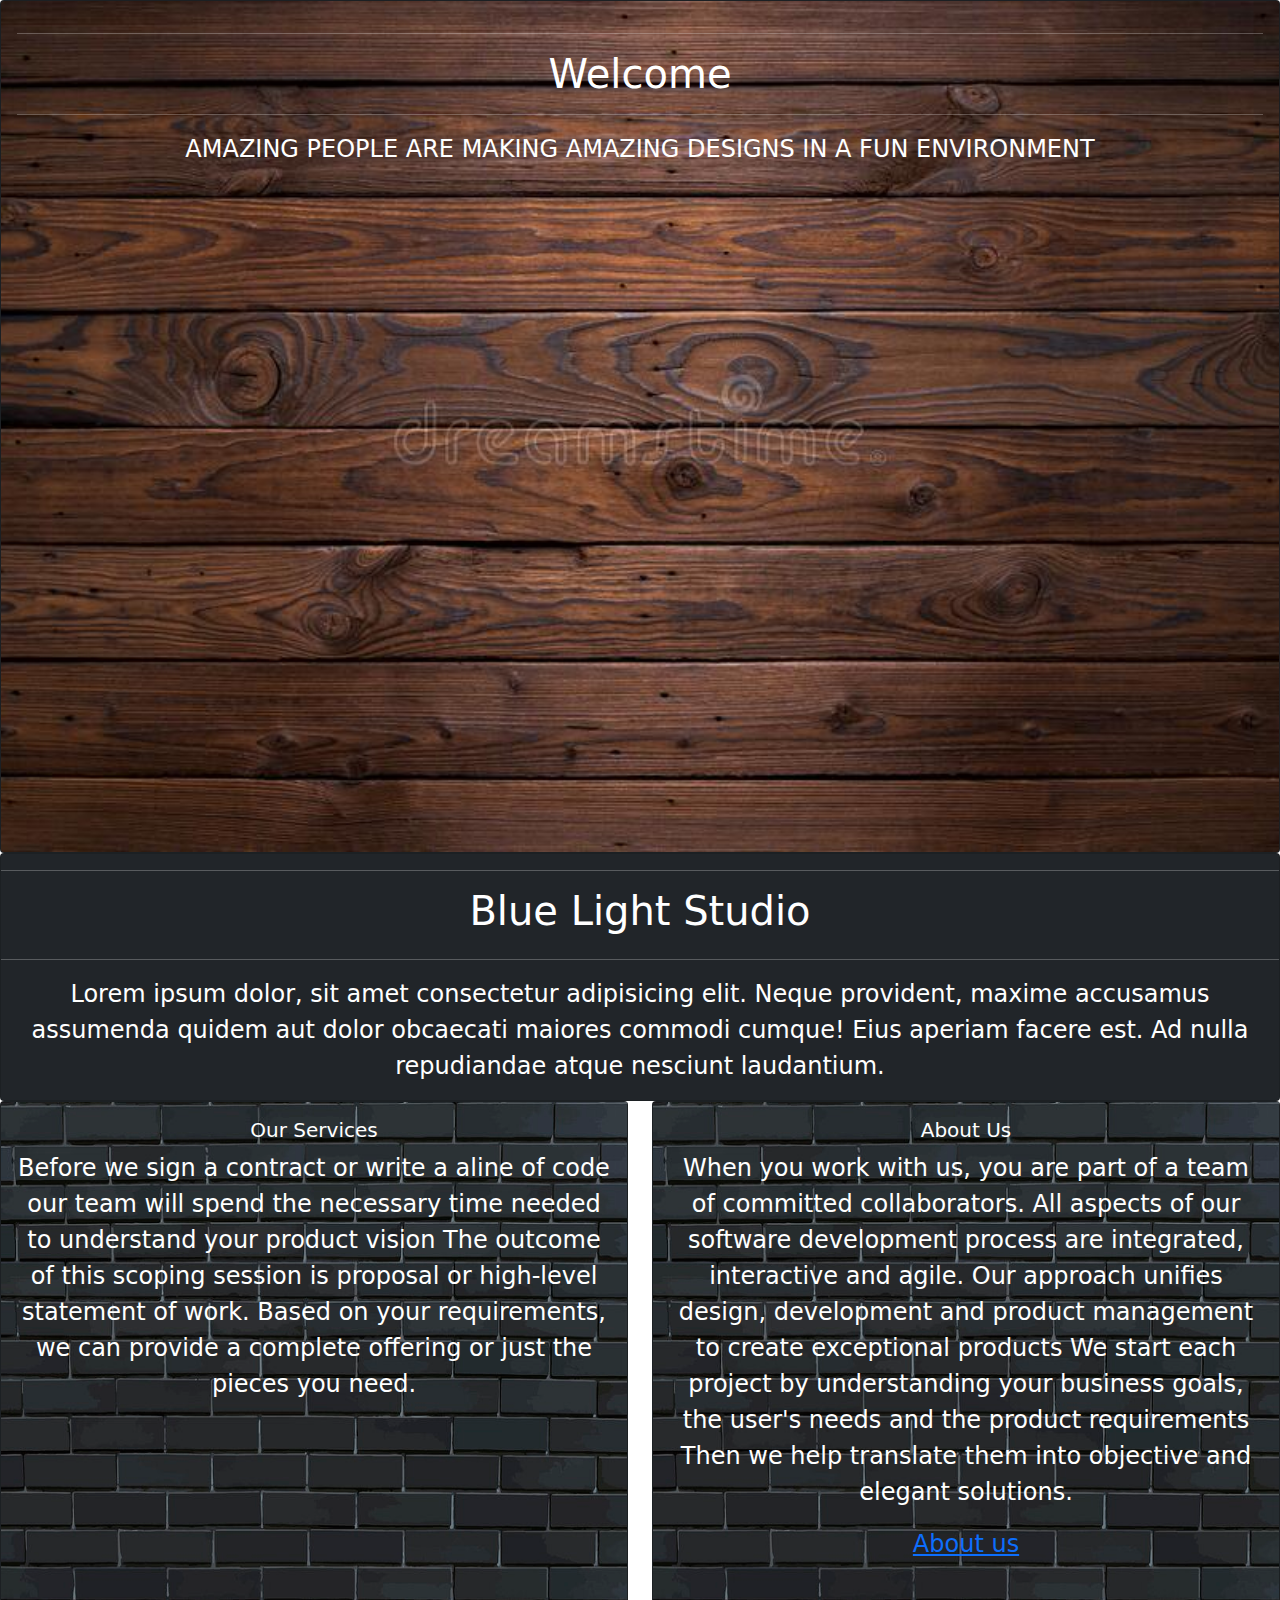
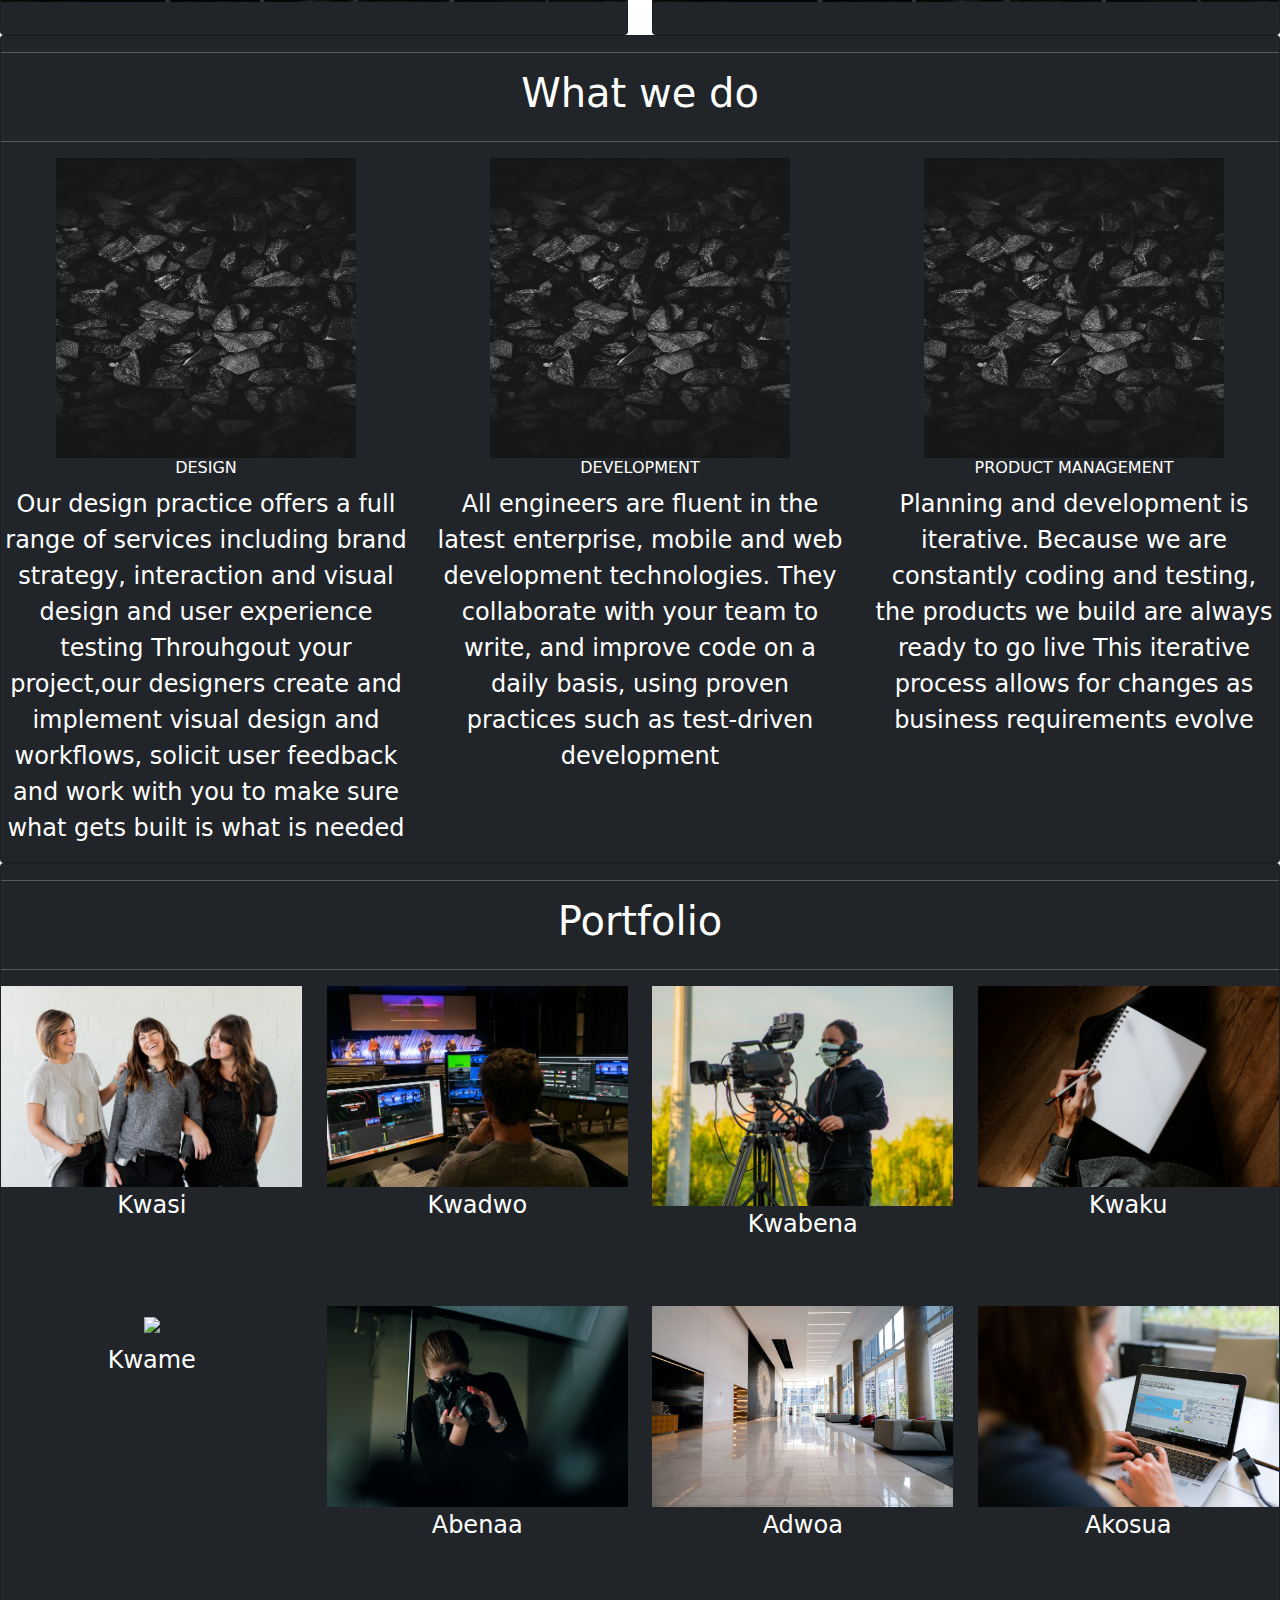
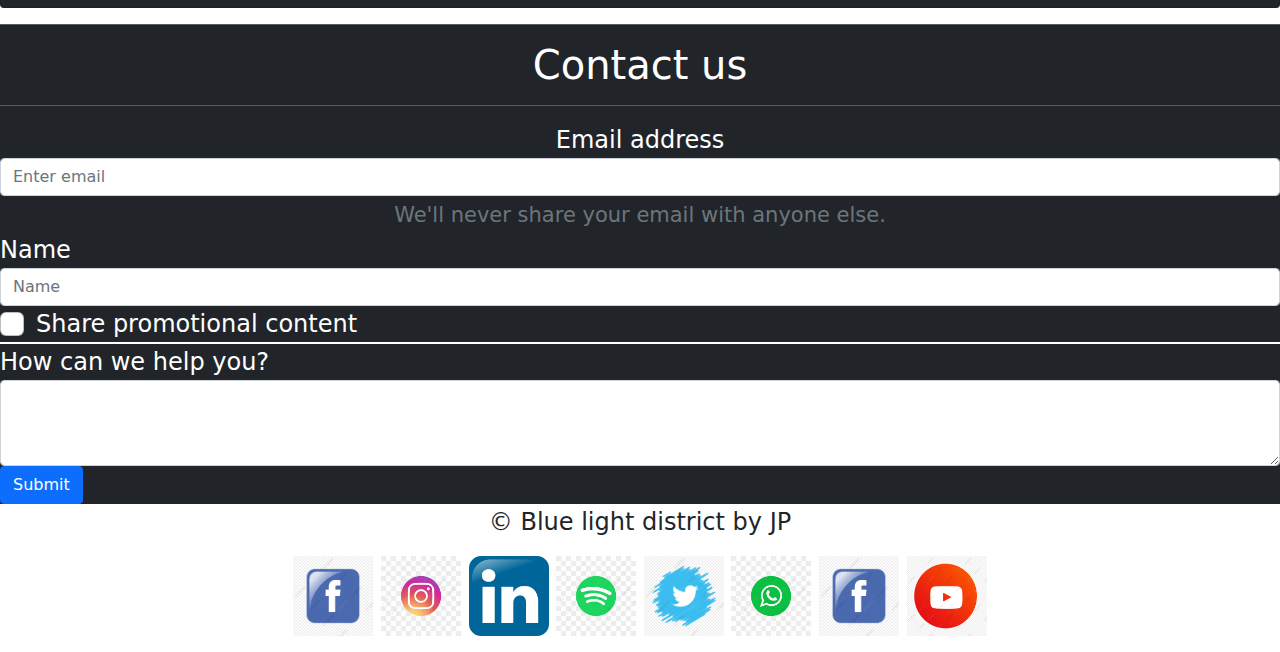
==== index.html @ b666e3de "remove container from the sections" ====
<!DOCTYPE html>
<html lang="en">
<head>
    <title>Red Light Studios</title>
    <link rel="stylesheet" href="./css/bootstrap.css">
    <link rel="stylesheet" href="./css/styles.css">
</head>
<body>
  <!--<div class="container-fluid">-->
    <section id="Welcome">
        <!--<div class="container">-->
            <div class="card bg-dark text-white text-center">
                <img src="./images/wood.jpg" class="card-img">
                <div class="card-img-overlay" id="card1">
                    <div class="space text-center">
            <hr/>
                <h1>Welcome</h1>
            <hr/>
                <p id="intro">AMAZING PEOPLE ARE MAKING AMAZING DESIGNS IN A FUN ENVIRONMENT</p>
                </div>
                </div>    
            </div>
        </div> 
<!--</div> --> 
    </section>
    <section id="Our services">  
            <div class="card bg-dark text-white text-center">
                <hr/>
                <h1>Blue Light Studio</h1>
                <hr/>
                <p>Lorem ipsum dolor, sit amet consectetur adipisicing elit. Neque provident, maxime accusamus assumenda quidem aut dolor obcaecati 
                    maiores commodi cumque! Eius aperiam facere est. Ad nulla repudiandae atque nesciunt laudantium.</p>
            </div>
            <div class="row">
                <div class="col-md-6">
                    <div class="card bg-dark text-white text-center">
                        <img src="./images/brick.jpg" id="card-img-top" width="100%" height="500">
                        <div class="card-body">
                            <div class="card-img-overlay" id="card1">
                           <h5 class="card-title height">Our Services</h5>   
                           <p class="card-text">Before we sign a contract or write a aline of code our team will spend the necessary time needed to understand your product vision
                            The outcome of this scoping session is proposal or high-level statement of work.
                            Based on your requirements, we can provide a complete offering or just the pieces you need. </a>
                        </div>
                        </div>
                    </div>
                </div>
                <div class="col-md-6">
                    <div class="card bg-dark text-white text-center">
                        <img src="./images/brick.jpg" id="card-img-top" width="100%" height="500">
                        <div class="card-body">
                            <div class="card-img-overlay" id="card1">
                           <h5 class="card-title">About Us</h5>   
                           <p class="card-text">When you work with us, you are part of a team of committed collaborators. All aspects of our software development process are integrated, interactive
                            and agile.
                            Our approach unifies design, development and product management to create exceptional products
                            We start each project by understanding your business goals, the user's needs and the product requirements
                            Then we help translate them into objective and elegant solutions.</p>  
                            <a href="">About us </a>
                            </div>
                        </div>
                    </div>
                    </div>
            </div>

        <!--What we do section needs to toggle image and text-->
    </section> 
    <section id="Whatwedo">
            <div class="card bg-dark text-white text-center">
                <hr/>
                <h1>What we do</h1>
                <hr/>
                <div class="row">
                <div class="col-sm-4">
                    <img src="./images/stones.jpeg" width="300" height="300" class="wedo" id="design" data-src-="image-600px.jpg" data-src-800px ="image-800px.jpg">
                    <h6>DESIGN</h6>
                    <p id="desdesc">Our design practice offers a full range of services including brand strategy, 
                        interaction and visual design and user experience testing
                        Throuhgout your project,our designers create and implement visual design and workflows, solicit user feedback and work with you to make sure what gets built is what is needed</p>
                </div>
                <div class="col-sm-4">
                    <img src="./images/stones.jpeg" width="300" height="300" class="wedo" id="development" data-src-="image-600px.jpg" data-src-800px ="image-800px.jpg">
                    <h6>DEVELOPMENT</h6>
                    <p id="devp"> All engineers are fluent in the latest enterprise, mobile and web development technologies.
They collaborate with your team to write, and improve code on a daily basis, using proven practices such as test-driven development
                    </p>
                </div>
                <div class="col-sm-4">
                    <img src="./images/stones.jpeg" width="300" height="300" class="wedo" id="product" data-src-="image-600px.jpg" data-src-800px ="image-800px.jpg">
                    <h6>PRODUCT MANAGEMENT</h6>
                    <p id="prd">Planning and development is iterative. Because we are constantly coding and testing, the products we build are always ready to go live
                        This iterative process allows for changes as business requirements evolve</p>
                </div>
            </div>
        </div>
    </section> 
    <section id="portfolio">
            <div class="card bg-dark text-white text-center">
                <hr/>
                <h1>Portfolio</h1>
                <hr/>
                 <div class="row" style="margin-bottom:5%;">
                     <div class="col-sm-3 col-lg-3 portfolio">
                         <img src="./images/portfolio icons/adam-winger-Xt4g9VbMljE-unsplash.jpg" class="img-fluid photo" id="work1">
                            <div class="work1">Kwasi</div>
                    </div>
                    <div class="col-sm-3 col-lg-3 portfolio">
                            <img src="./images/portfolio icons/bbc-creative-UqUn_e1HLgM-unsplash.jpg" class="img-fluid work2">
                    <div class="work2">Kwadwo</div>
                    </div>
                    <div class="col-sm-3 col-lg-3 portfolio">
                        <img src="./images/portfolio icons/caglar-oskay-crZfb9liqDc-unsplash.jpg" class="img-fluid work3">
                    <div class="work3">	Kwabena</div>
                    </div>
                    <div class="col-sm-3 col-lg-3 portfolio">
                        <img src="./images/portfolio icons/kelly-sikkema-9j7Xm9hUvwo-unsplash.jpg" class="img-fluid work4">
                    <div class="work4">Kwaku</div>
                    </div>
            </div>
            <div class="row" style="margin-bottom:5%;">
                <div class="col-sm-3 col-lg-3 ">
                    <img src="./images/portfolio icons/linkedin-sales-solutions-1A8yP_5msac-unsplash.jpg" class="img-fluid photo" id="work5">
                       <div class="work5" id="">Kwame</div>
               </div>
               <div class="col-sm-3 col-lg-3 portfolio">
                       <img src="./images/portfolio icons/szabo-viktor-6zEfniBMs6c-unsplash.jpg" class="img-fluid work6">
               <div class="work6">Abenaa</div>
               </div>
               <div class="col-sm-3 col-lg-3 portfolio">
                   <img src="./images/portfolio icons/ashley-byrd-VLHNfKF1Uec-unsplash.jpg" class="img-fluid work7">
               <div class="work7">Adwoa</div>
               </div>
               <div class="col-sm-3 col-lg-3 portfolio">
                   <img src="./images/portfolio icons/thisisengineering-raeng-bwZcAefzmD8-unsplash.jpg" class="img-fluid work8">
               <div class="work8">Akosua</div>
               </div>
       </div>
            </div>
    </section>
    <section id="Forms">
        <form>
            <div class="form-group bg-dark text-white text-center">
                <hr/>
              <h1>Contact us</h1> 
              <hr/>
              <label for="exampleInputEmail1">Email address</label>
              <input type="email" class="form-control" id="exampleInputEmail1" aria-describedby="emailHelp" placeholder="Enter email">
              <small id="emailHelp" class="form-text text-muted">We'll never share your email with anyone else.</small>
            </div>
            <div class="form-group bg-dark text-white">
              <label for="Your name">Name</label>
              <input type="Name" class="form-control" id="Your name" placeholder="Name">
            </div>
            <div class="form-check bg-dark text-white">
              <input type="checkbox" class="form-check-input" id="exampleCheck1">
              <label class="form-check-label" for="exampleCheck1">Share promotional content</label>
            </div>
            <div class="form-group bg-dark text-white">
              <label for="Messageform">How can we help you?</label>
              <textarea class="form-control" id="Messageform" rows="3"></textarea>
            <button type="submit" class="btn btn-primary">Submit</button>
          </form> 
    </section>
<!-- Option 1: Bootstrap Bundle with Popper 
<script src="https://cdn.jsdelivr.net/npm/bootstrap@5.0.1/dist/js/bootstrap.bundle.min.js" integrity="sha384-gtEjrD/SeCtmISkJkNUaaKMoLD0//ElJ19smozuHV6z3Iehds+3Ulb9Bn9Plx0x4" crossorigin="anonymous"></script>
<script src="https://code.jquery.com/jquery-3.6.0.js" integrity="sha256-H+K7U5CnXl1h5ywQfKtSj8PCmoN9aaq30gDh27Xc0jk=" crossorigin="anonymous"></script>
<script src="./js/scripts.js"></script> -->
<footer class="footer text-center">
    <p>© Blue light district by JP</p>
    <p>
        <p>
            <a href="#"><img src="./images/social icons/facebook.jpg" width="80" height="80"></a>
            <a href="#"><img src="./images/social icons/instagram.jpg" width="80" height="80"></a>
            <a href="#"><img src="./images/social icons/linkedin.png" width="80" height="80"></a>
            <a href="#"><img src="./images/social icons/shopify.jpg" width="80" height="80"></a>
            <a href="#"><img src="./images/social icons/twitter.jpg" width="80" height="80"></a>
            <a href="#"><img src="./images/social icons/whatsapp.jpg" width="80" height="80"></a>
            <a href="#"><img src="./images/social icons/facebook.jpg" width="80" height="80"></a>
            <a href="#"><img src="./images/social icons/youtube.jpg" width="80" height="80"></a>
    
        </p>
    </p>
    </footer>
 <script src="https://code.jquery.com/jquery-3.6.0.js" integrity="sha256-H+K7U5CnXl1h5ywQfKtSj8PCmoN9aaq30gDh27Xc0jk=" crossorigin="anonymous"></script>
 <script src="./js/scripts.js"></script>
</body>
</html>
---- css/styles.css ----
@media (min-width: 640px) { 
  body {
      font-size:1rem;
  } 
} 
@media (min-width:960px) {
   body {
       font-size:1.2rem;
      } 
  } 
@media (min-width:1100px) {
   body {
       font-size:1.5rem;
      } 
  } 
@import url('https://fonts.googleapis.com/css?family=PT+Sans&display=swap');
  font-family: 'PT Sans', sans-serif;
  font-size: 100%;
}
.form-group{
  background-color: rgb(31, 29, 29);
  color: yellowgreen;
}

  
}
body{
  background-color:red
  color: whitesmoke;
}
#logo{
  margin-top: 5%;
#aboutus{
  margin-top: 5px;
  margin-bottom: 40px;
}
#intro{
  color: brown;
}
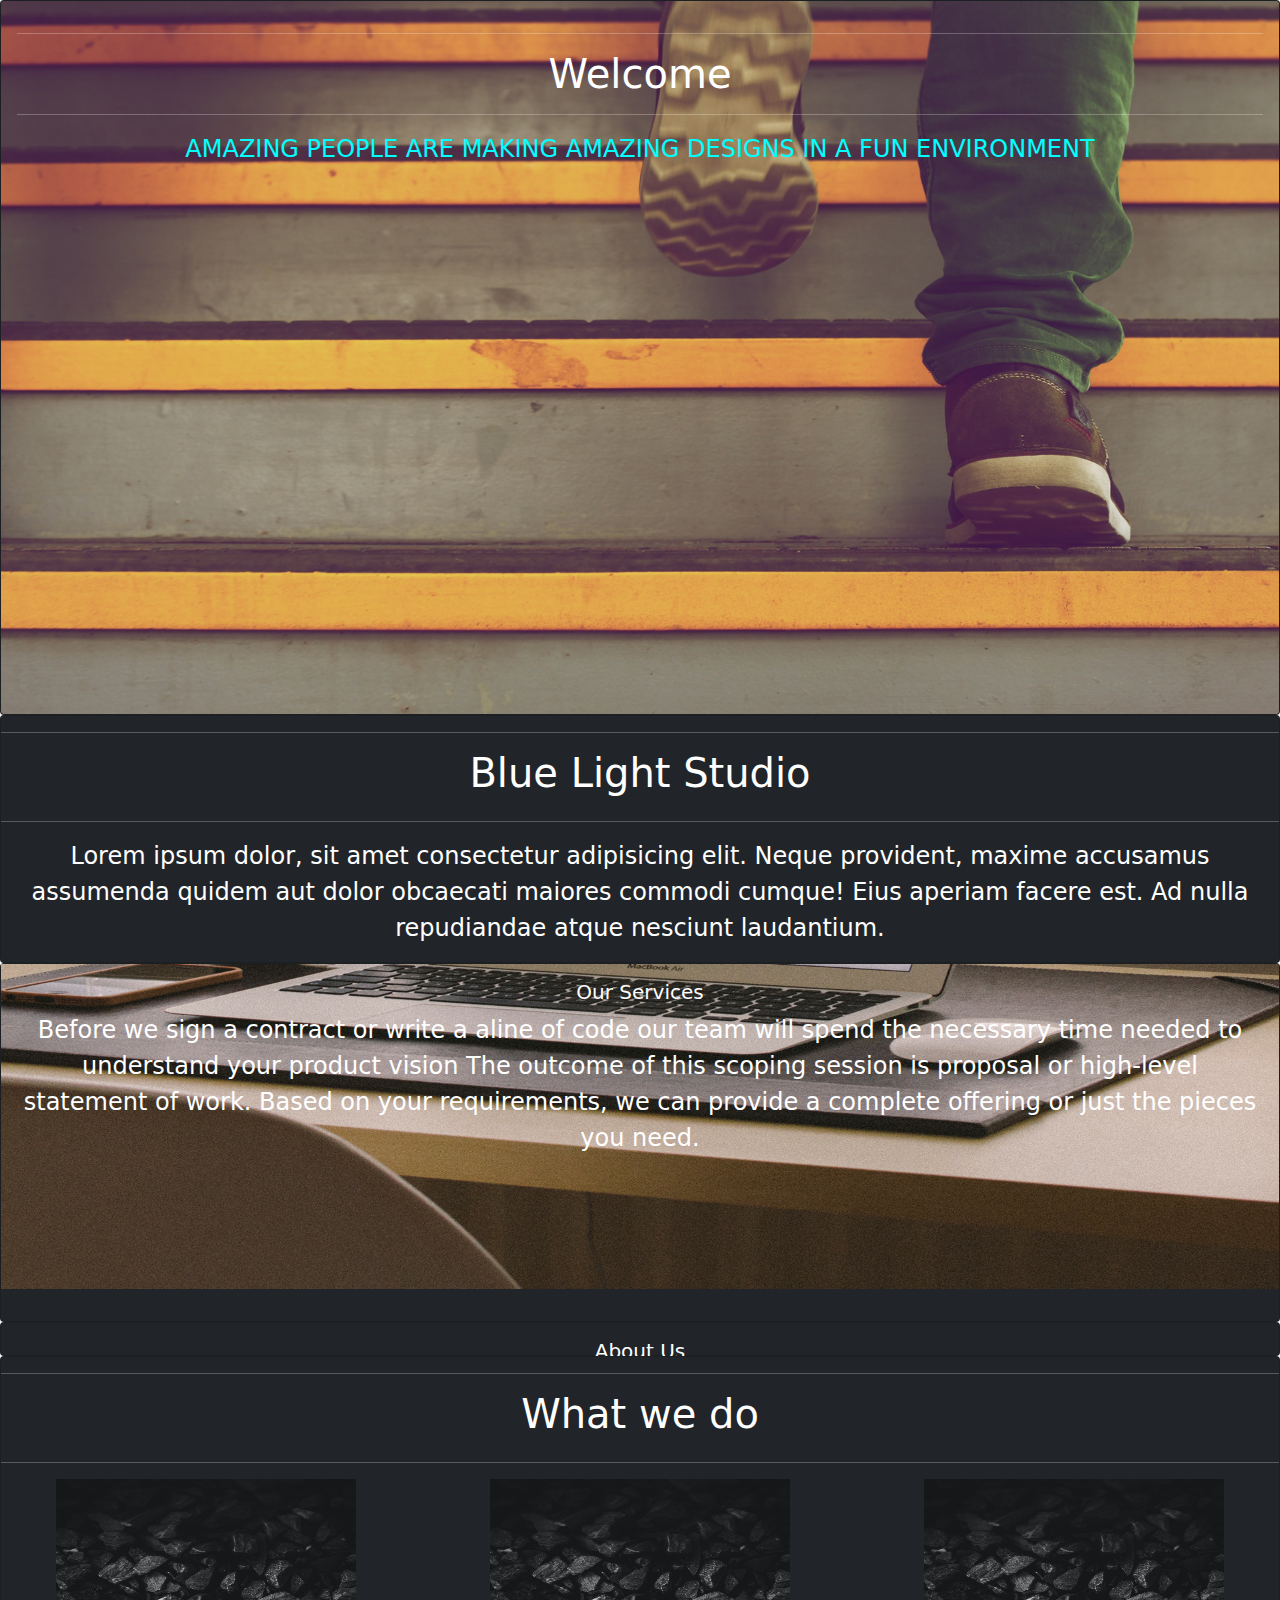
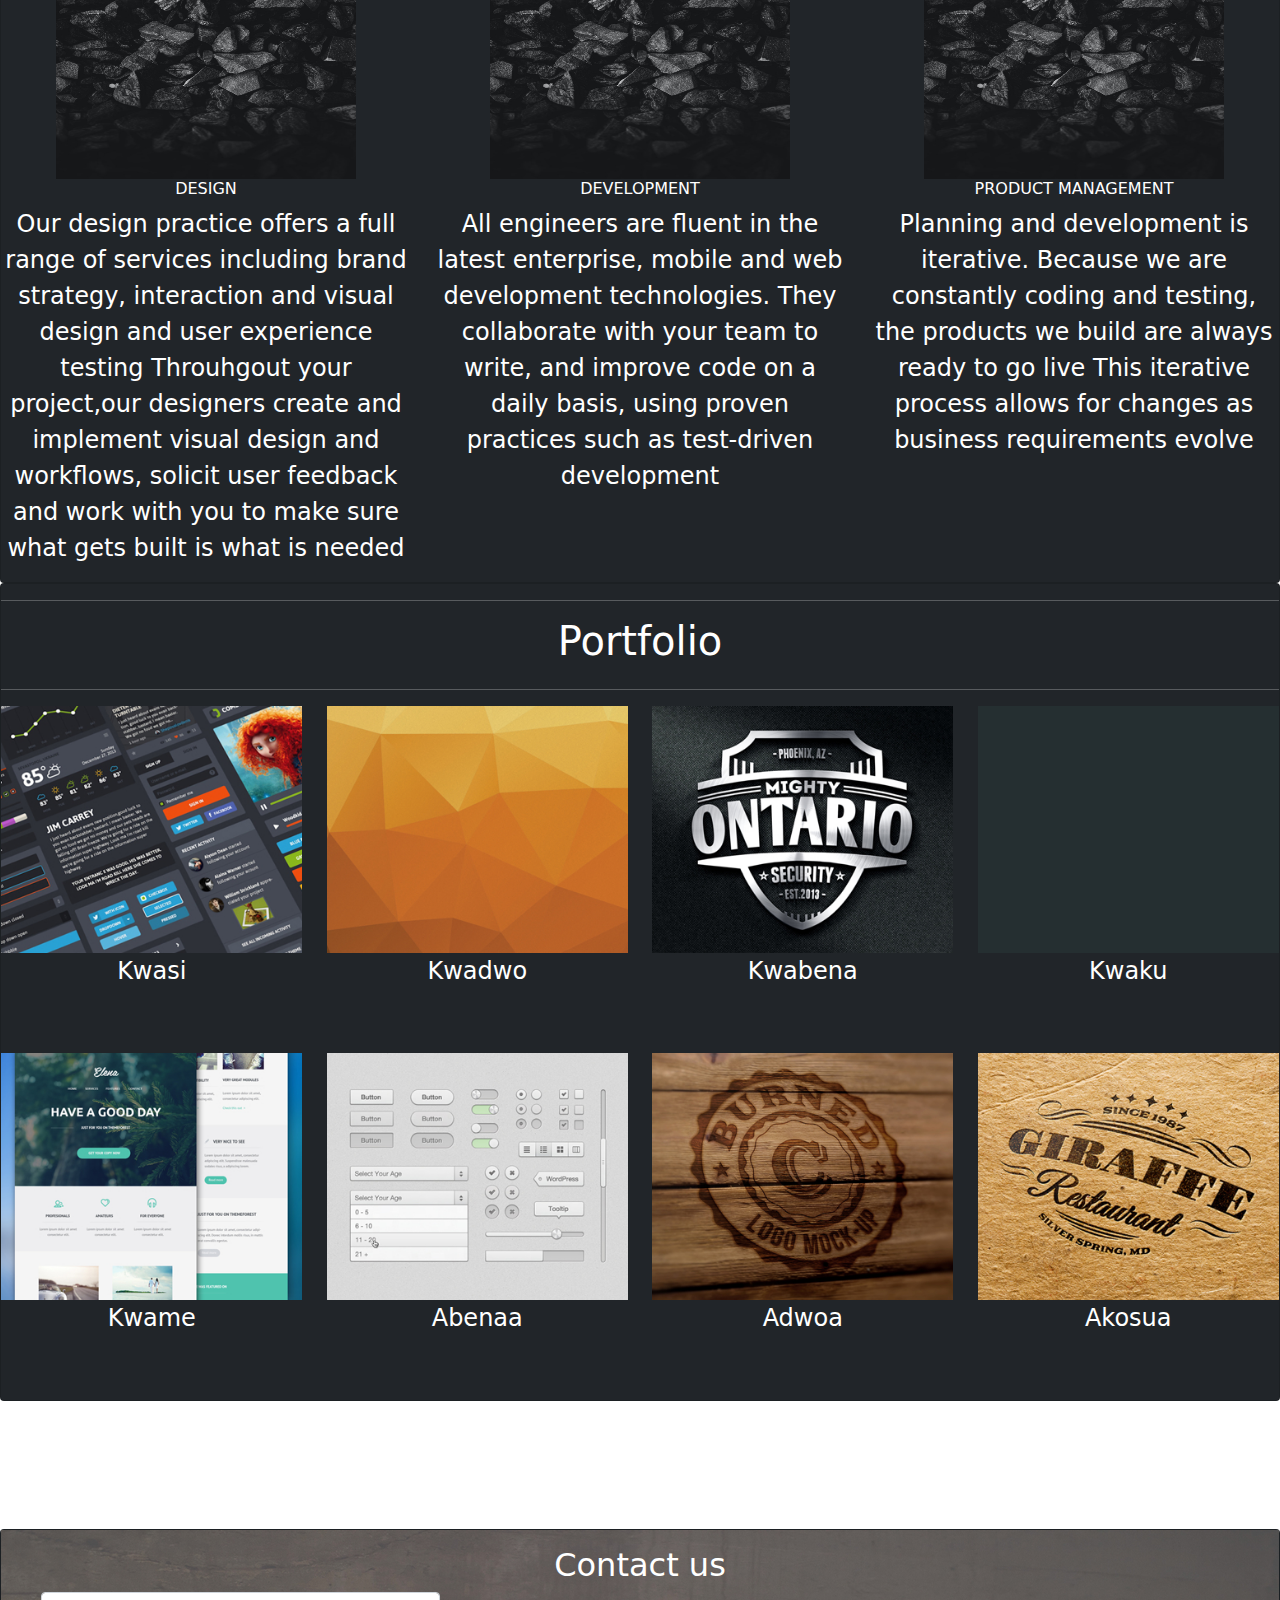
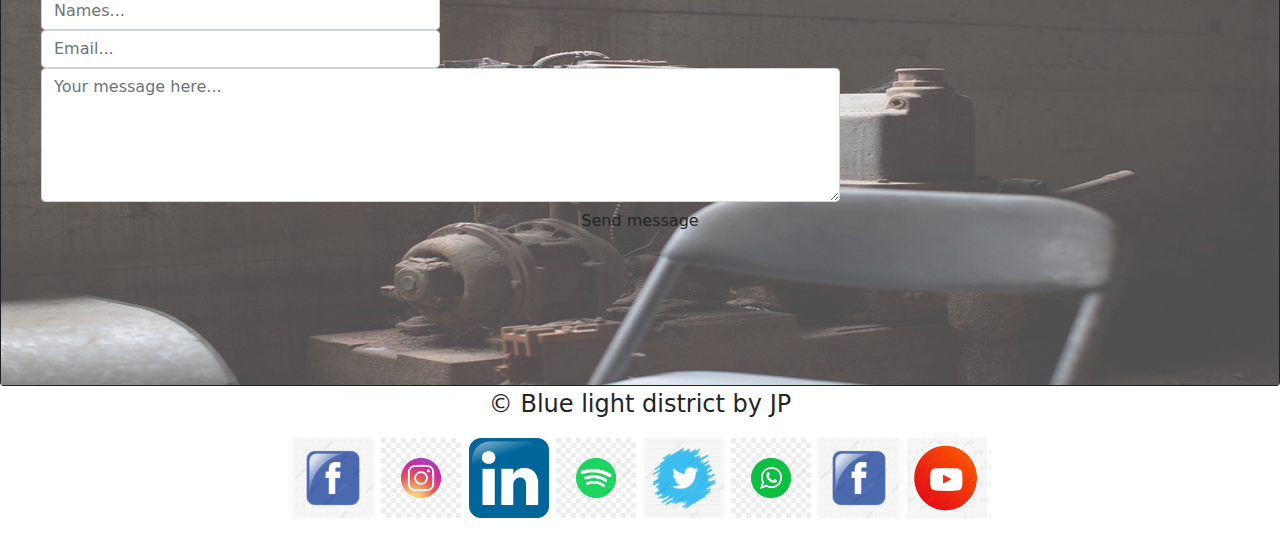
==== commit c805093c: "changed images from my custom ones to the ones provided in LMS. Used a different form" ====
--- a/index.html
+++ b/index.html
@@ -10,7 +10,7 @@
     <section id="Welcome">
         <!--<div class="container">-->
             <div class="card bg-dark text-white text-center">
-                <img src="./images/wood.jpg" class="card-img">
+                <img src="./image/Background/h_img.jpg" class="card-img">
                 <div class="card-img-overlay" id="card1">
                     <div class="space text-center">
             <hr/>
@@ -31,10 +31,8 @@
                 <p>Lorem ipsum dolor, sit amet consectetur adipisicing elit. Neque provident, maxime accusamus assumenda quidem aut dolor obcaecati 
                     maiores commodi cumque! Eius aperiam facere est. Ad nulla repudiandae atque nesciunt laudantium.</p>
             </div>
-            <div class="row">
-                <div class="col-md-6">
                     <div class="card bg-dark text-white text-center">
-                        <img src="./images/brick.jpg" id="card-img-top" width="100%" height="500">
+                        <img src="./image/Background/s_image.jpg" id="card-img-top">
                         <div class="card-body">
                             <div class="card-img-overlay" id="card1">
                            <h5 class="card-title height">Our Services</h5>   
@@ -44,10 +42,7 @@
                         </div>
                         </div>
                     </div>
-                </div>
-                <div class="col-md-6">
                     <div class="card bg-dark text-white text-center">
-                        <img src="./images/brick.jpg" id="card-img-top" width="100%" height="500">
                         <div class="card-body">
                             <div class="card-img-overlay" id="card1">
                            <h5 class="card-title">About Us</h5>   
@@ -60,7 +55,6 @@
                             </div>
                         </div>
                     </div>
-                    </div>
             </div>
 
         <!--What we do section needs to toggle image and text-->
@@ -94,6 +88,9 @@
             </div>
         </div>
     </section> 
+
+
+    <!--PORTFOLIO SECTION, WE NEED TO ADD MOUSE OVER EFFECT-->
     <section id="portfolio">
             <div class="card bg-dark text-white text-center">
                 <hr/>
@@ -101,65 +98,112 @@
                 <hr/>
                  <div class="row" style="margin-bottom:5%;">
                      <div class="col-sm-3 col-lg-3 portfolio">
-                         <img src="./images/portfolio icons/adam-winger-Xt4g9VbMljE-unsplash.jpg" class="img-fluid photo" id="work1">
+                         <img src="./image/portfolio/work1.jpg" class="img-fluid work1">
                             <div class="work1">Kwasi</div>
                     </div>
                     <div class="col-sm-3 col-lg-3 portfolio">
-                            <img src="./images/portfolio icons/bbc-creative-UqUn_e1HLgM-unsplash.jpg" class="img-fluid work2">
-                    <div class="work2">Kwadwo</div>
+                      <img src="./image/portfolio/work2.jpg" class="img-fluid work2">
+                        <div class="work2">Kwadwo</div>
                     </div>
                     <div class="col-sm-3 col-lg-3 portfolio">
-                        <img src="./images/portfolio icons/caglar-oskay-crZfb9liqDc-unsplash.jpg" class="img-fluid work3">
-                    <div class="work3">	Kwabena</div>
+                        <img src="./image/portfolio/work3.jpg" class="img-fluid work3">
+                          <div class="work3">	Kwabena</div>
                     </div>
                     <div class="col-sm-3 col-lg-3 portfolio">
-                        <img src="./images/portfolio icons/kelly-sikkema-9j7Xm9hUvwo-unsplash.jpg" class="img-fluid work4">
-                    <div class="work4">Kwaku</div>
+                        <img src="./image/portfolio/work4.jpg" class="img-fluid work4">
+                          <div class="work4">Kwaku</div>
                     </div>
             </div>
             <div class="row" style="margin-bottom:5%;">
                 <div class="col-sm-3 col-lg-3 ">
-                    <img src="./images/portfolio icons/linkedin-sales-solutions-1A8yP_5msac-unsplash.jpg" class="img-fluid photo" id="work5">
+                    <img src="./image/portfolio/work5.jpg" class="img-fluid work5">
                        <div class="work5" id="">Kwame</div>
                </div>
                <div class="col-sm-3 col-lg-3 portfolio">
-                       <img src="./images/portfolio icons/szabo-viktor-6zEfniBMs6c-unsplash.jpg" class="img-fluid work6">
-               <div class="work6">Abenaa</div>
+                      <img src="./image/portfolio/work6.jpg" class="img-fluid work6">
+                        <div class="work6">Abenaa</div>
                </div>
                <div class="col-sm-3 col-lg-3 portfolio">
-                   <img src="./images/portfolio icons/ashley-byrd-VLHNfKF1Uec-unsplash.jpg" class="img-fluid work7">
-               <div class="work7">Adwoa</div>
+                   <img src="./image/portfolio/work7.jpg" class="img-fluid work7">
+                      <div class="work7">Adwoa</div>
                </div>
                <div class="col-sm-3 col-lg-3 portfolio">
-                   <img src="./images/portfolio icons/thisisengineering-raeng-bwZcAefzmD8-unsplash.jpg" class="img-fluid work8">
-               <div class="work8">Akosua</div>
+                   <img src="./image/portfolio/work8.jpg" class="img-fluid work8">
+                    <div class="work8">Akosua</div>
                </div>
        </div>
             </div>
     </section>
+
+<!-- <div class="card bg-dark text-white" style="margin-top:10%;">
+        <img src="Delani images/backgrounds/c_image.jpg" class="card-img" data-src-600px="image-600px.jpg"
+            data-src-800px="image-800px.jpg">
+        <div class="card-img-overlay " id="container">
+            <h2 class="card-title text-center" id="contactsTitle">CONTACT US</h2>
+            <form class="text-white" id="contacts">
+                <div class="form-group mx-sm-4 text-center ">
+                    <div class="form-row justify-content-center text-white">
+                        <div class="col-sm-4">
+                            <input type="text" class="form-control text-white" id="names" placeholder="Names..."
+                                required>
+                        </div>
+                        <div class="col-sm-4">
+                            <input type="email" class="form-control" id="email" placeholder="Email..." required>
+                        </div>
+                    </div>
+                    <div class="form-row justify-content-center ">
+                        <div class="col-sm-8">
+                            <textarea name="comment" class="form-control" id="textArea" rows="5" placeholder="Your message here..."
+                                required></textarea>
+                        </div>
+                    </div>
+                    <div class="form-row justify-content-around">
+                        <div class="col-auto">
+                            <button type="submit" class="btn" id="sendButton">Send message</button>
+                        </div>
+                    </div>
+                </div>
+            </form>
+        </div>
+    </div>
+    </div>-->
+
+
+
+
     <section id="Forms">
-        <form>
-            <div class="form-group bg-dark text-white text-center">
-                <hr/>
-              <h1>Contact us</h1> 
-              <hr/>
-              <label for="exampleInputEmail1">Email address</label>
-              <input type="email" class="form-control" id="exampleInputEmail1" aria-describedby="emailHelp" placeholder="Enter email">
-              <small id="emailHelp" class="form-text text-muted">We'll never share your email with anyone else.</small>
-            </div>
-            <div class="form-group bg-dark text-white">
-              <label for="Your name">Name</label>
-              <input type="Name" class="form-control" id="Your name" placeholder="Name">
-            </div>
-            <div class="form-check bg-dark text-white">
-              <input type="checkbox" class="form-check-input" id="exampleCheck1">
-              <label class="form-check-label" for="exampleCheck1">Share promotional content</label>
-            </div>
-            <div class="form-group bg-dark text-white">
-              <label for="Messageform">How can we help you?</label>
-              <textarea class="form-control" id="Messageform" rows="3"></textarea>
-            <button type="submit" class="btn btn-primary">Submit</button>
+      <div class="card bg-dark text-white text-center"style="margin-top:10%;">
+        <img src="./image/Background/c_image.jpg" id="card-img-top">
+        <div class="card-img-overlay" id="container">
+          <h2 class="card-title text-center" id="contactstitle">Contact us</h2> 
+            <form class="text-white" id="contacts">
+              <div class="form-group mx-sm-4 text-center ">
+                <div class="form-row justify-content-center text-white">
+                  <div class="col-sm-4">
+                    <input type="text" class="form-control text-white" id="names" placeholder="Names..."
+                        required>
+                </div>
+                <div class="col-sm-4">
+                    <input type="email" class="form-control" id="email" placeholder="Email..." required>
+                </div>
+            </div>
+            <div class="form-row justify-content-center ">
+                <div class="col-sm-8">
+                    <textarea name="comment" class="form-control" id="textArea" rows="5" placeholder="Your message here..."
+                        required></textarea>
+                </div>
+            </div>
+            <div class="form-row justify-content-around">
+                <div class="col-auto">
+                    <button type="submit" class="btn" id="sendButton">Send message</button>
+                </div>
+            </div>
+              </div>
+          </div>
+        </div>
+          </div>         
           </form> 
+        
     </section>
 <!-- Option 1: Bootstrap Bundle with Popper 
 <script src="https://cdn.jsdelivr.net/npm/bootstrap@5.0.1/dist/js/bootstrap.bundle.min.js" integrity="sha384-gtEjrD/SeCtmISkJkNUaaKMoLD0//ElJ19smozuHV6z3Iehds+3Ulb9Bn9Plx0x4" crossorigin="anonymous"></script>
--- a/css/styles.css
+++ b/css/styles.css
@@ -25,15 +25,20 @@
   
 }
 body{
-  background-color:red
-  color: whitesmoke;
+  background-color: cyan;
+  color: cyan;
+}
+#welcome{
+  color: blueviolet;
 }
 #logo{
   margin-top: 5%;
+}
 #aboutus{
   margin-top: 5px;
   margin-bottom: 40px;
 }
 #intro{
-  color: brown;
+  color: cyan;
+
 }
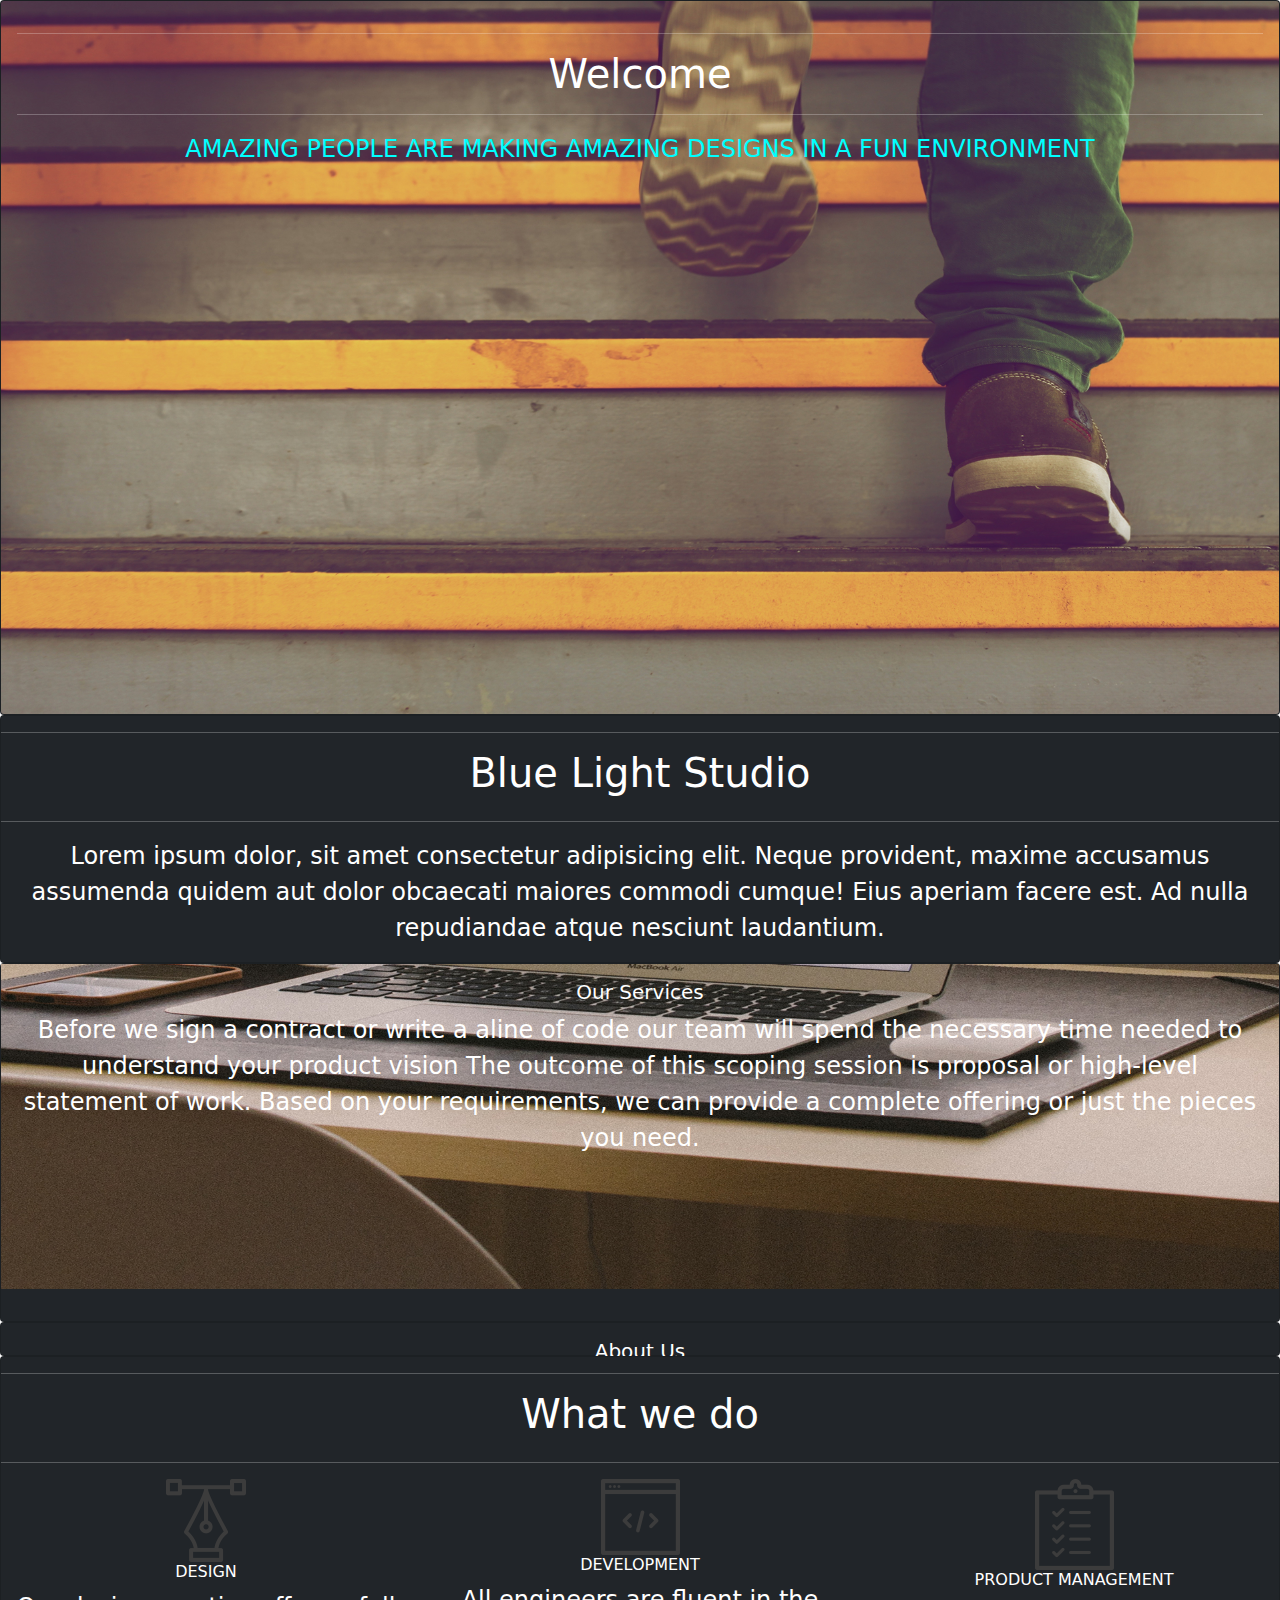
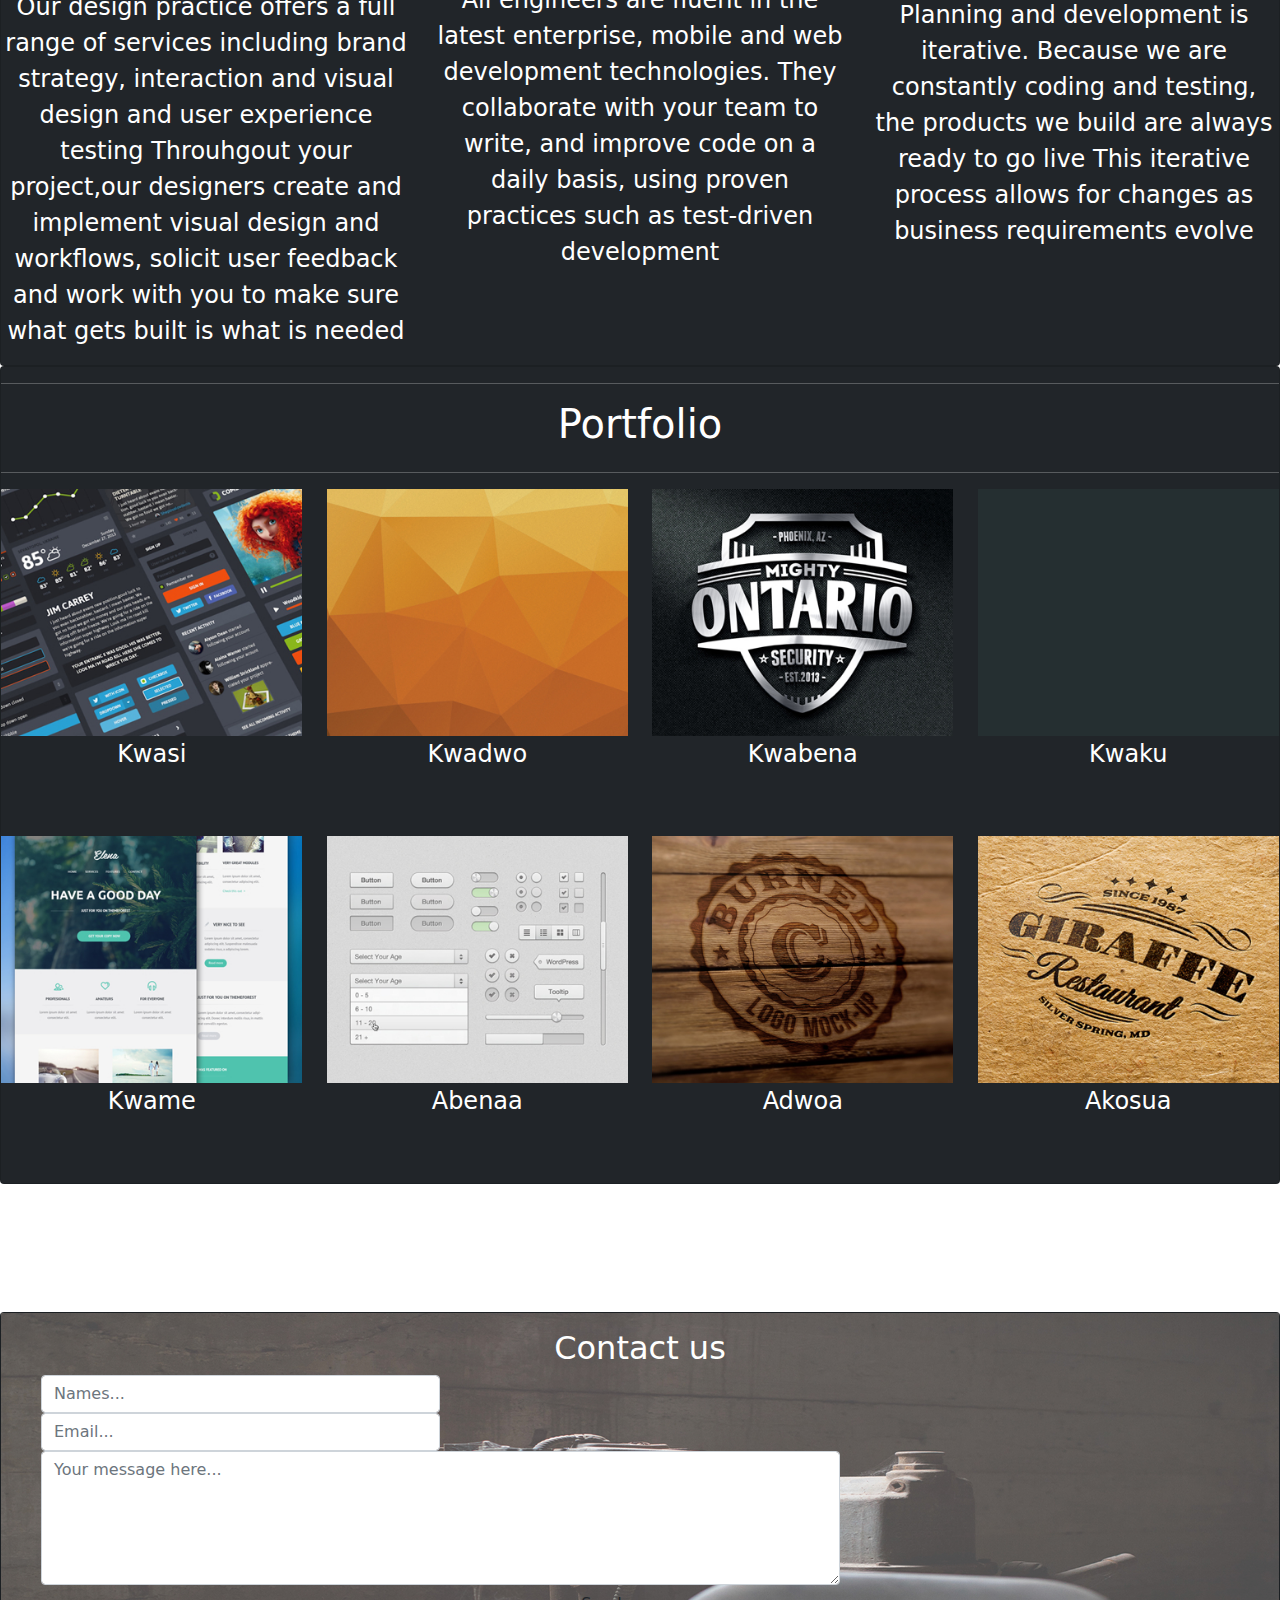
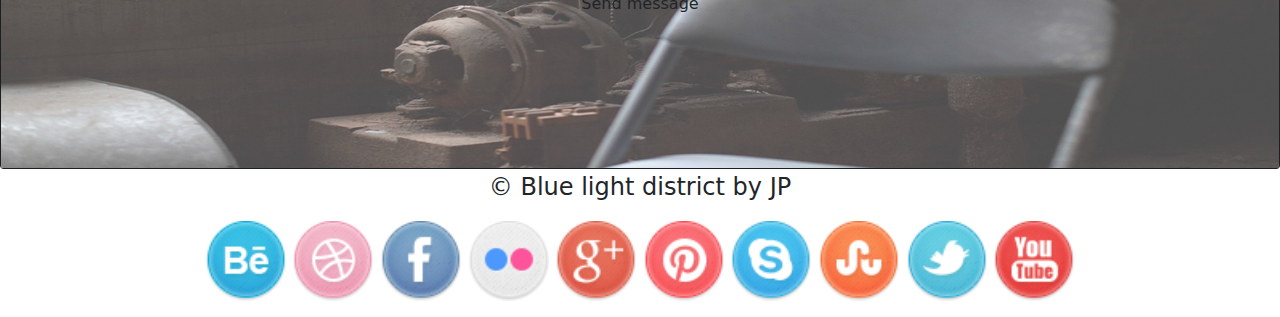
==== commit 21cea505: "add what we do icons" ====
--- a/index.html
+++ b/index.html
@@ -66,21 +66,21 @@
                 <hr/>
                 <div class="row">
                 <div class="col-sm-4">
-                    <img src="./images/stones.jpeg" width="300" height="300" class="wedo" id="design" data-src-="image-600px.jpg" data-src-800px ="image-800px.jpg">
+                    <img src="./image/service icons/design_icon.png" class="wedo" id="design" data-src-="image-600px.jpg" data-src-800px ="image-800px.jpg">
                     <h6>DESIGN</h6>
                     <p id="desdesc">Our design practice offers a full range of services including brand strategy, 
                         interaction and visual design and user experience testing
                         Throuhgout your project,our designers create and implement visual design and workflows, solicit user feedback and work with you to make sure what gets built is what is needed</p>
                 </div>
                 <div class="col-sm-4">
-                    <img src="./images/stones.jpeg" width="300" height="300" class="wedo" id="development" data-src-="image-600px.jpg" data-src-800px ="image-800px.jpg">
+                    <img src="./image/service icons/dev_icon.png" class="wedo" id="development" data-src-="image-600px.jpg" data-src-800px ="image-800px.jpg">
                     <h6>DEVELOPMENT</h6>
                     <p id="devp"> All engineers are fluent in the latest enterprise, mobile and web development technologies.
 They collaborate with your team to write, and improve code on a daily basis, using proven practices such as test-driven development
                     </p>
                 </div>
                 <div class="col-sm-4">
-                    <img src="./images/stones.jpeg" width="300" height="300" class="wedo" id="product" data-src-="image-600px.jpg" data-src-800px ="image-800px.jpg">
+                    <img src="./image/service icons/product_icon.png" class="wedo" id="product" data-src-="image-600px.jpg" data-src-800px ="image-800px.jpg">
                     <h6>PRODUCT MANAGEMENT</h6>
                     <p id="prd">Planning and development is iterative. Because we are constantly coding and testing, the products we build are always ready to go live
                         This iterative process allows for changes as business requirements evolve</p>
@@ -135,41 +135,7 @@
             </div>
     </section>
 
-<!-- <div class="card bg-dark text-white" style="margin-top:10%;">
-        <img src="Delani images/backgrounds/c_image.jpg" class="card-img" data-src-600px="image-600px.jpg"
-            data-src-800px="image-800px.jpg">
-        <div class="card-img-overlay " id="container">
-            <h2 class="card-title text-center" id="contactsTitle">CONTACT US</h2>
-            <form class="text-white" id="contacts">
-                <div class="form-group mx-sm-4 text-center ">
-                    <div class="form-row justify-content-center text-white">
-                        <div class="col-sm-4">
-                            <input type="text" class="form-control text-white" id="names" placeholder="Names..."
-                                required>
-                        </div>
-                        <div class="col-sm-4">
-                            <input type="email" class="form-control" id="email" placeholder="Email..." required>
-                        </div>
-                    </div>
-                    <div class="form-row justify-content-center ">
-                        <div class="col-sm-8">
-                            <textarea name="comment" class="form-control" id="textArea" rows="5" placeholder="Your message here..."
-                                required></textarea>
-                        </div>
-                    </div>
-                    <div class="form-row justify-content-around">
-                        <div class="col-auto">
-                            <button type="submit" class="btn" id="sendButton">Send message</button>
-                        </div>
-                    </div>
-                </div>
-            </form>
-        </div>
-    </div>
-    </div>-->
-
-
-
+<!--**********************THIS IS THE FORMS SECTION WHERE WE HAVE CONTACT US*************************************-->
 
     <section id="Forms">
       <div class="card bg-dark text-white text-center"style="margin-top:10%;">
@@ -213,15 +179,16 @@
     <p>© Blue light district by JP</p>
     <p>
         <p>
-            <a href="#"><img src="./images/social icons/facebook.jpg" width="80" height="80"></a>
-            <a href="#"><img src="./images/social icons/instagram.jpg" width="80" height="80"></a>
-            <a href="#"><img src="./images/social icons/linkedin.png" width="80" height="80"></a>
-            <a href="#"><img src="./images/social icons/shopify.jpg" width="80" height="80"></a>
-            <a href="#"><img src="./images/social icons/twitter.jpg" width="80" height="80"></a>
-            <a href="#"><img src="./images/social icons/whatsapp.jpg" width="80" height="80"></a>
-            <a href="#"><img src="./images/social icons/facebook.jpg" width="80" height="80"></a>
-            <a href="#"><img src="./images/social icons/youtube.jpg" width="80" height="80"></a>
-    
+            <a href="#"><img src="./image/social icons/behance.png" width="80" height="80"></a>
+            <a href="#"><img src="./image/social icons/dribble.png" width="80" height="80"></a>
+            <a href="#"><img src="./image/social icons/facebook.png" width="80" height="80"></a>
+            <a href="#"><img src="./image/social icons/flickr.png" width="80" height="80"></a>
+            <a href="#"><img src="./image/social icons/g_plus.png" width="80" height="80"></a>
+            <a href="#"><img src="./image/social icons/pinterest.png" width="80" height="80"></a>
+            <a href="#"><img src="./image/social icons/skype.png" width="80" height="80"></a>
+            <a href="#"><img src="./image/social icons/stumble_upon.png" width="80" height="80"></a>
+            <a href="#"><img src="./image/social icons/twitter.png" width="80" height="80"></a>
+            <a href="#"><img src="./image/social icons/you_tube.png" width="80" height="80"></a>
         </p>
     </p>
     </footer>
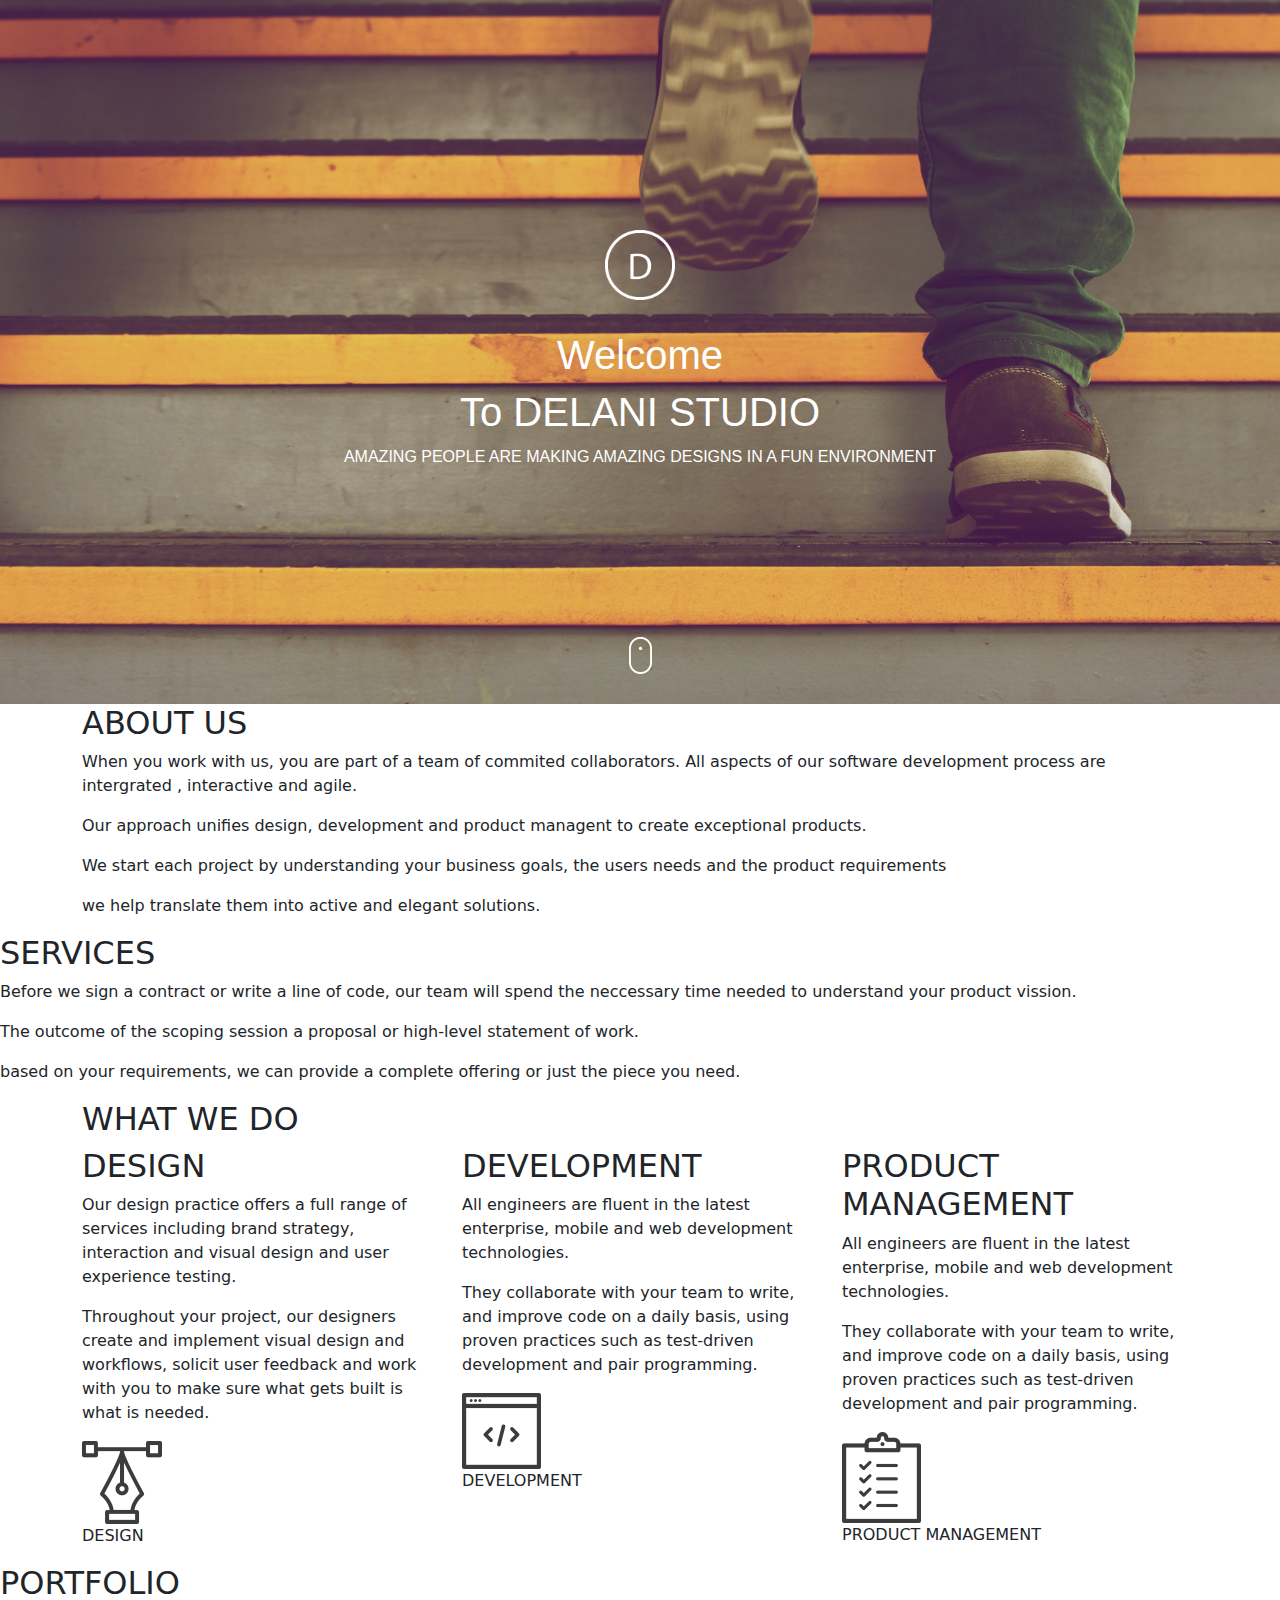
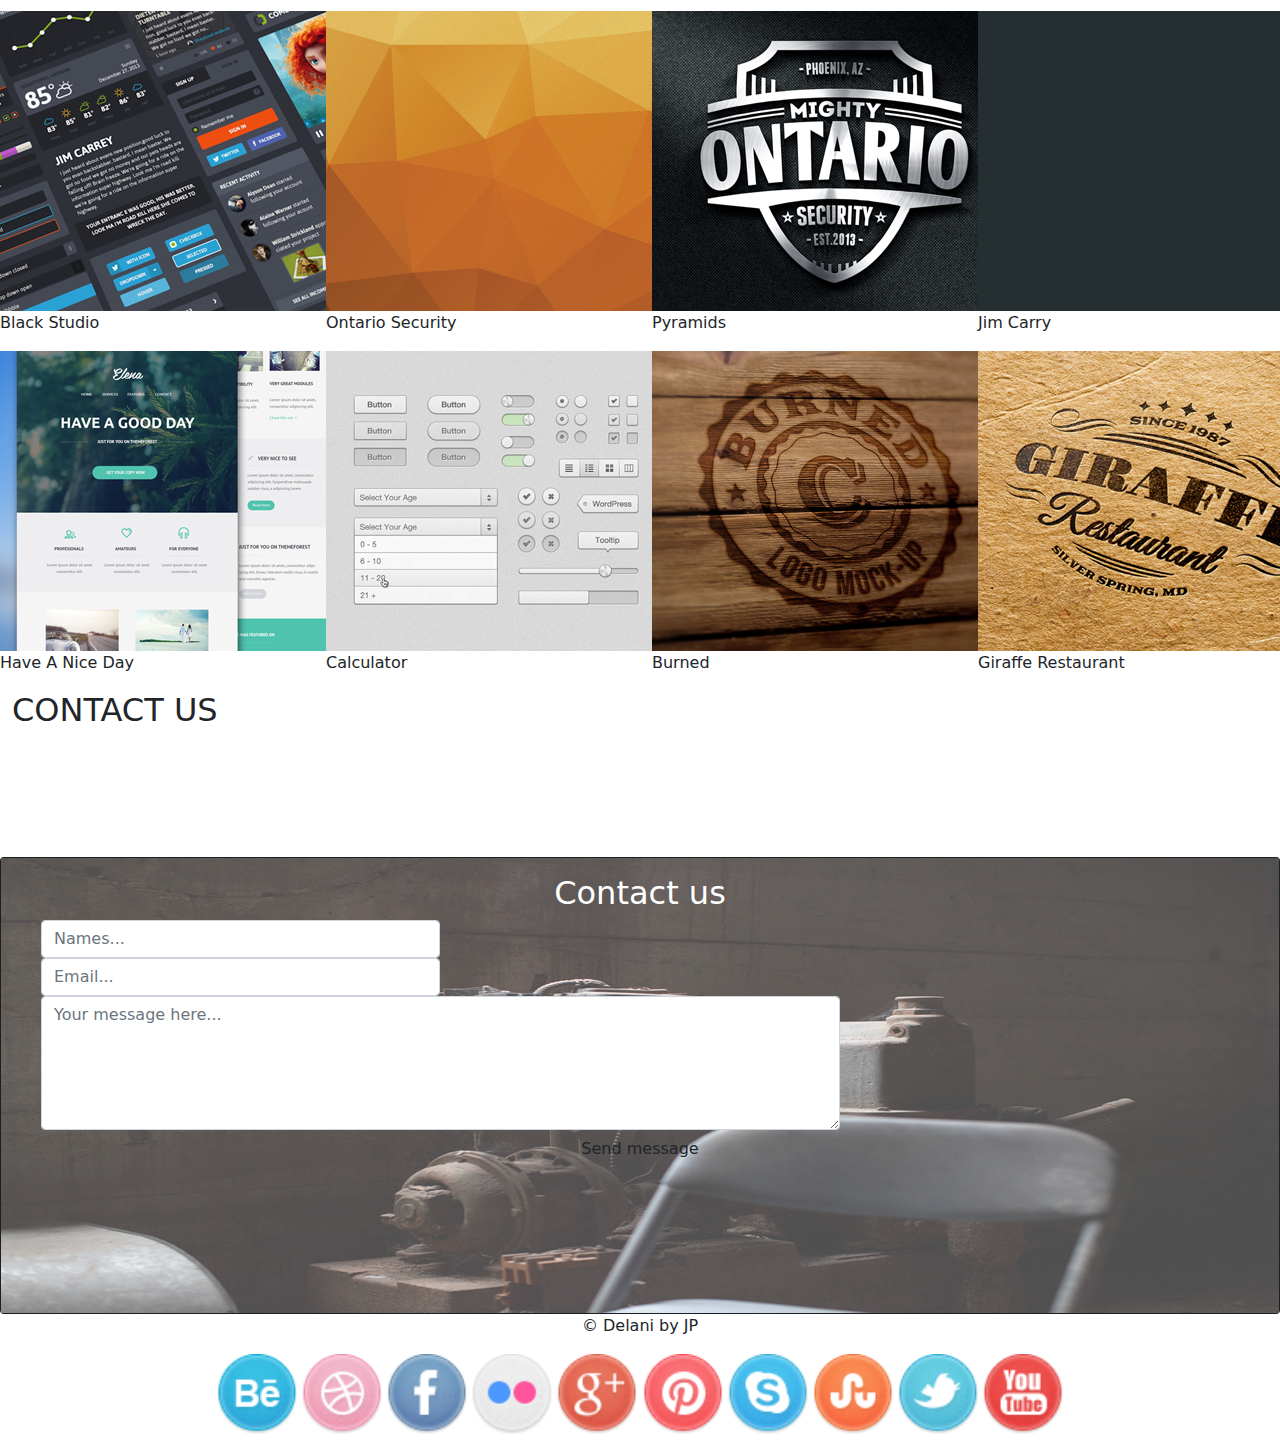
==== commit a7dc9b41: "new approach, used approach applied by Owino from github" ====
--- a/index.html
+++ b/index.html
@@ -6,151 +6,130 @@
     <link rel="stylesheet" href="./css/styles.css">
 </head>
 <body>
-  <!--<div class="container-fluid">-->
-    <section id="Welcome">
-        <!--<div class="container">-->
-            <div class="card bg-dark text-white text-center">
-                <img src="./image/Background/h_img.jpg" class="card-img">
-                <div class="card-img-overlay" id="card1">
-                    <div class="space text-center">
-            <hr/>
-                <h1>Welcome</h1>
-            <hr/>
-                <p id="intro">AMAZING PEOPLE ARE MAKING AMAZING DESIGNS IN A FUN ENVIRONMENT</p>
-                </div>
-                </div>    
-            </div>
-        </div> 
-<!--</div> --> 
-    </section>
-    <section id="Our services">  
-            <div class="card bg-dark text-white text-center">
-                <hr/>
-                <h1>Blue Light Studio</h1>
-                <hr/>
-                <p>Lorem ipsum dolor, sit amet consectetur adipisicing elit. Neque provident, maxime accusamus assumenda quidem aut dolor obcaecati 
-                    maiores commodi cumque! Eius aperiam facere est. Ad nulla repudiandae atque nesciunt laudantium.</p>
-            </div>
-                    <div class="card bg-dark text-white text-center">
-                        <img src="./image/Background/s_image.jpg" id="card-img-top">
-                        <div class="card-body">
-                            <div class="card-img-overlay" id="card1">
-                           <h5 class="card-title height">Our Services</h5>   
-                           <p class="card-text">Before we sign a contract or write a aline of code our team will spend the necessary time needed to understand your product vision
-                            The outcome of this scoping session is proposal or high-level statement of work.
-                            Based on your requirements, we can provide a complete offering or just the pieces you need. </a>
-                        </div>
-                        </div>
-                    </div>
-                    <div class="card bg-dark text-white text-center">
-                        <div class="card-body">
-                            <div class="card-img-overlay" id="card1">
-                           <h5 class="card-title">About Us</h5>   
-                           <p class="card-text">When you work with us, you are part of a team of committed collaborators. All aspects of our software development process are integrated, interactive
-                            and agile.
-                            Our approach unifies design, development and product management to create exceptional products
-                            We start each project by understanding your business goals, the user's needs and the product requirements
-                            Then we help translate them into objective and elegant solutions.</p>  
-                            <a href="">About us </a>
-                            </div>
-                        </div>
-                    </div>
-            </div>
-
-        <!--What we do section needs to toggle image and text-->
-    </section> 
-    <section id="Whatwedo">
-            <div class="card bg-dark text-white text-center">
-                <hr/>
-                <h1>What we do</h1>
-                <hr/>
-                <div class="row">
-                <div class="col-sm-4">
-                    <img src="./image/service icons/design_icon.png" class="wedo" id="design" data-src-="image-600px.jpg" data-src-800px ="image-800px.jpg">
-                    <h6>DESIGN</h6>
-                    <p id="desdesc">Our design practice offers a full range of services including brand strategy, 
-                        interaction and visual design and user experience testing
-                        Throuhgout your project,our designers create and implement visual design and workflows, solicit user feedback and work with you to make sure what gets built is what is needed</p>
-                </div>
-                <div class="col-sm-4">
-                    <img src="./image/service icons/dev_icon.png" class="wedo" id="development" data-src-="image-600px.jpg" data-src-800px ="image-800px.jpg">
-                    <h6>DEVELOPMENT</h6>
-                    <p id="devp"> All engineers are fluent in the latest enterprise, mobile and web development technologies.
-They collaborate with your team to write, and improve code on a daily basis, using proven practices such as test-driven development
-                    </p>
-                </div>
-                <div class="col-sm-4">
-                    <img src="./image/service icons/product_icon.png" class="wedo" id="product" data-src-="image-600px.jpg" data-src-800px ="image-800px.jpg">
-                    <h6>PRODUCT MANAGEMENT</h6>
-                    <p id="prd">Planning and development is iterative. Because we are constantly coding and testing, the products we build are always ready to go live
-                        This iterative process allows for changes as business requirements evolve</p>
-                </div>
-            </div>
+  <div class="landing">
+    <img src="./image/logo/logo.png" id="logo">
+    <h1>Welcome</h1>
+    <h1>To DELANI STUDIO</h1>
+    <p>AMAZING PEOPLE ARE MAKING AMAZING DESIGNS IN A FUN ENVIRONMENT</p>
+    <div class="mouse-click"></div>
+    <a href="#about-us"><img src="./image/mouse_click.png" alt="mouse_click" id="mouse-click"></a>
+  </div>
+  <div class="container about" id="about-us">
+    <h2 id="about">ABOUT US</h2>
+    <p>When you work with us, you are part of a team of commited collaborators. 
+      All aspects of our software development process are intergrated , 
+      interactive and agile.</p>
+    <p>Our approach unifies design, development and product managent to create exceptional products.</p>
+    <p>We start each project by understanding your business goals, the users needs and the product requirements</p>
+    <p>we help translate them into active and elegant solutions.</p>
+  </div>
+  <div class="services">
+    <div id="servicesoverlay">
+      <h2>SERVICES</h2>
+      <p>Before we sign a contract or write a line of code, our team will spend the neccessary time needed to understand your product vission.</p>
+      <p>The outcome of the scoping session a proposal or high-level statement of work.</p>
+      <p>based on your requirements, we can provide a complete offering or just the piece you need. </p>
+    </div>
+  </div>
+  <div class="container what-we-do">
+    <h2 class="headings">WHAT WE DO</h2>
+    <div class="row">
+      <div class="col-md-4">
+        <div id="design">
+          <h2 class="title">DESIGN</h2>
+          <p>Our design practice offers a full range of services including brand strategy, interaction and visual design and user experience testing.</p>
+            <p>Throughout your project, our designers create and implement visual design and workflows, solicit user feedback and work with you to make sure what gets built is what is needed.</p>
         </div>
-    </section> 
-
-
+        <div id="design-image">
+          <img src="./image/service icons/design_icon.png" alt="design">
+          <p>DESIGN</p>
+        </div>
+      </div>
+      <div class="col-md-4">
+        <div id="development">
+          <h2 class="title">DEVELOPMENT</h2>
+          <p>All engineers are fluent in the latest enterprise, mobile and web development technologies.</p>
+             <p>They collaborate with your team to write, and improve code on a daily basis, using proven practices such as test-driven development and pair programming.</p>
+        </div>
+        <div id="development-image">
+          <img src="./image/service icons/dev_icon.png" alt="development">
+          <P>DEVELOPMENT</P>
+        </div>
+      </div>
+      <div class="col-md-4">
+        <div id="product">
+          <h2 class="title">PRODUCT MANAGEMENT</h2>
+          <p>All engineers are fluent in the latest enterprise, mobile and web development technologies.</p>
+          <p>They collaborate with your team to write, and improve code on a daily basis, using proven practices such as test-driven development and pair programming.</p>
+        </div>
+        <div id="product-image">
+          <img src="./image/service icons/product_icon.png" alt="products">
+          <P>PRODUCT MANAGEMENT</P>
+        </div>
+      </div>
+    </div>
+  </div>
     <!--PORTFOLIO SECTION, WE NEED TO ADD MOUSE OVER EFFECT-->
-    <section id="portfolio">
-            <div class="card bg-dark text-white text-center">
-                <hr/>
-                <h1>Portfolio</h1>
-                <hr/>
-                 <div class="row" style="margin-bottom:5%;">
-                     <div class="col-sm-3 col-lg-3 portfolio">
-                         <img src="./image/portfolio/work1.jpg" class="img-fluid work1">
-                            <div class="work1">Kwasi</div>
-                    </div>
-                    <div class="col-sm-3 col-lg-3 portfolio">
-                      <img src="./image/portfolio/work2.jpg" class="img-fluid work2">
-                        <div class="work2">Kwadwo</div>
-                    </div>
-                    <div class="col-sm-3 col-lg-3 portfolio">
-                        <img src="./image/portfolio/work3.jpg" class="img-fluid work3">
-                          <div class="work3">	Kwabena</div>
-                    </div>
-                    <div class="col-sm-3 col-lg-3 portfolio">
-                        <img src="./image/portfolio/work4.jpg" class="img-fluid work4">
-                          <div class="work4">Kwaku</div>
-                    </div>
-            </div>
-            <div class="row" style="margin-bottom:5%;">
-                <div class="col-sm-3 col-lg-3 ">
-                    <img src="./image/portfolio/work5.jpg" class="img-fluid work5">
-                       <div class="work5" id="">Kwame</div>
-               </div>
-               <div class="col-sm-3 col-lg-3 portfolio">
-                      <img src="./image/portfolio/work6.jpg" class="img-fluid work6">
-                        <div class="work6">Abenaa</div>
-               </div>
-               <div class="col-sm-3 col-lg-3 portfolio">
-                   <img src="./image/portfolio/work7.jpg" class="img-fluid work7">
-                      <div class="work7">Adwoa</div>
-               </div>
-               <div class="col-sm-3 col-lg-3 portfolio">
-                   <img src="./image/portfolio/work8.jpg" class="img-fluid work8">
-                    <div class="work8">Akosua</div>
-               </div>
-       </div>
-            </div>
-    </section>
+<div class="portfolio">
+    <h2>PORTFOLIO</h2>
+    <div class="row" id="portfolio">
+      <div class="col-md-3" id="work1">
+        <img src="./image/portfolio/work1.jpg" alt="work1" >
+        <p id="overlay"class="text">Black Studio</p>
+      </div>
+      <div class="col-md-3" id="work2">
+        <img src="image/portfolio/work2.jpg" alt="work2" id="work2">
+        <p id="overlay2" class="text">Ontario Security</p>
+      </div>
+      <div class="col-md-3" id="work3">
+        <img src="image/portfolio/work3.jpg" alt="work3">
+        <p id="overlay3"class="text">Pyramids</p>
+      </div>
+      <div class="col-md-3" id="work4">
+        <img src="image/portfolio/work4.jpg" alt="work4">
+        <p id="overlay4" class="text">Jim Carry</p>
+      </div>
+    </div>
+    <div class="row" id="portfolio">
+        <div class="col-md-3" id="work5">
+          <img src="image/portfolio/work5.jpg" alt="work5">
+          <p id="overlay5" class="text">Have A Nice Day</p>
+        </div>
+        <div class="col-md-3" id="work6">
+          <img src="image/portfolio/work6.jpg" alt="work6">
+          <p id="overlay6"class="text">Calculator</p>
+        </div>
+        <div class="col-md-3" id="work7">
+          <img src="image/portfolio/work7.jpg" alt="work7">
+          <p id="overlay7" class="text">Burned</p>
+        </div>
+        <div class="col-md-3" id="work8">
+          <img src="image/portfolio/work8.jpg" alt="work8">
+          <p id="overlay8" class="text">Giraffe Restaurant</p>
+        </div>
+      </div>
+  </div> 
+   
 
 <!--**********************THIS IS THE FORMS SECTION WHERE WE HAVE CONTACT US*************************************-->
 
-    <section id="Forms">
-      <div class="card bg-dark text-white text-center"style="margin-top:10%;">
-        <img src="./image/Background/c_image.jpg" id="card-img-top">
-        <div class="card-img-overlay" id="container">
-          <h2 class="card-title text-center" id="contactstitle">Contact us</h2> 
-            <form class="text-white" id="contacts">
-              <div class="form-group mx-sm-4 text-center ">
-                <div class="form-row justify-content-center text-white">
-                  <div class="col-sm-4">
-                    <input type="text" class="form-control text-white" id="names" placeholder="Names..."
+<div class="container-fluid contact">
+  <form>
+    <h2>CONTACT US</h2>
+</div>
+  <div class="card bg-dark text-white text-center"style="margin-top:10%;">
+    <img src="./image/Background/c_image.jpg" id="card-img-top">
+      <div class="card-img-overlay" id="container">
+        <h2 class="card-title text-center" id="contactstitle">Contact us</h2> 
+        <form class="text-white" id="contacts">
+          <div class="form-group mx-sm-4 text-center ">
+            <div class="form-row justify-content-center text-white">
+              <div class="col-sm-4">
+                <input type="text" class="form-control text-white" id="names" placeholder="Names..."
                         required>
                 </div>
                 <div class="col-sm-4">
-                    <input type="email" class="form-control" id="email" placeholder="Email..." required>
+                  <input type="email" class="form-control" id="email" placeholder="Email..." required>
                 </div>
             </div>
             <div class="form-row justify-content-center ">
@@ -164,11 +143,10 @@
                     <button type="submit" class="btn" id="sendButton">Send message</button>
                 </div>
             </div>
-              </div>
           </div>
-        </div>
-          </div>         
-          </form> 
+      </div>
+  </div>         
+  </form> 
         
     </section>
 <!-- Option 1: Bootstrap Bundle with Popper 
@@ -176,7 +154,7 @@
 <script src="https://code.jquery.com/jquery-3.6.0.js" integrity="sha256-H+K7U5CnXl1h5ywQfKtSj8PCmoN9aaq30gDh27Xc0jk=" crossorigin="anonymous"></script>
 <script src="./js/scripts.js"></script> -->
 <footer class="footer text-center">
-    <p>© Blue light district by JP</p>
+    <p>© Delani by JP</p>
     <p>
         <p>
             <a href="#"><img src="./image/social icons/behance.png" width="80" height="80"></a>
--- a/css/styles.css
+++ b/css/styles.css
@@ -1,44 +1,273 @@
-@media (min-width: 640px) { 
-  body {
-      font-size:1rem;
-  } 
-} 
-@media (min-width:960px) {
-   body {
-       font-size:1.2rem;
-      } 
-  } 
-@media (min-width:1100px) {
-   body {
-       font-size:1.5rem;
-      } 
-  } 
-@import url('https://fonts.googleapis.com/css?family=PT+Sans&display=swap');
-  font-family: 'PT Sans', sans-serif;
-  font-size: 100%;
-}
-.form-group{
-  background-color: rgb(31, 29, 29);
-  color: yellowgreen;
-}
-
+@import url('https://fonts.googleapis.com/css?family=Copse|Delius+Swash+Caps|Gabriela|Unkempt&display=swap');
+html{
+  scroll-behavior: smooth;
+}
+.landing{
+  background-image: url('../image/Background/h_img.jpg');
+  background-position: center center;
+  background-size: cover;
+  background-repeat: no-repeat;
+  color: white;
+  text-align: center;
+  padding-top:17%; 
+  font-family: -apple-system, BlinkMacSystemFont, 'Segoe UI', Roboto, Oxygen, Ubuntu, Cantarell, 'Open Sans', 'Helvetica Neue', sans-serif;
+
+}
+.landing h1{
+  padding: 2px;
+  margin: 5px;
+}
+.landing p{
+  padding: 2px;
+}
+#logo{
+  margin-top: 12px;
+  margin-bottom: 24px;
+  width: 70px;
+  height: 70px;;
+}
+#mouse-click{
+  padding-top : 22px;
+  margin-top: 10%;
+  padding-bottom: 30px; 
+
+}
+#mouse-click {
+  animation: bounce 3s infinite;
+}
+
+@keyframes bounce {
+  0%, 20%, 50%, 80%, 100% {
+    transform: translateY(0);
+  }
+  40% {
+    transform: translateY(-55px);
+  }
+  60% {
+    transform: translateY(-45px);
+  }
+
+
+.about{
+  text-align: center;
+  padding-bottom: 30px;
+  padding-top:40px;
+  font-family: 'Copse', serif;
+}
+#about{
+  font-family: 'Gabriela', serif;
+}
+.services{
+  text-align: center;
+  background-image: url("../images/backgrounds/s_image.jpg");
+  color: white;
+  background-position: center;
+  background-size: cover;
+  background-repeat: no-repeat;
+  font-family: 'Copse', serif;
+  font-size: 18px;
+}
+.services h2{
+  font-family: 'Gabriela', serif;
   
 }
-body{
-  background-color: cyan;
-  color: cyan;
-}
-#welcome{
-  color: blueviolet;
-}
-#logo{
-  margin-top: 5%;
-}
-#aboutus{
-  margin-top: 5px;
-  margin-bottom: 40px;
-}
-#intro{
-  color: cyan;
-
-}
+#servicesoverlay{
+  background-color: rgba(0,0,0,0.4);
+  padding-top: 10%;
+  padding-bottom: 10%;
+}
+.what-we-do{
+  font-family: 'Quattrocento', serif;
+  text-align: center;
+  padding-top: 40px;
+  font-family: 'Gabriela', serif;
+}
+.what-we-do .headings{
+  padding-bottom: 38px;
+}
+#portfolio{
+  display: flex;
+  flex-wrap: wrap;
+  align-items: center;
+  margin-left:18%;
+  margin-right: 16%; 
+}
+.col-md-3 img{
+  max-width: 100%;
+  max-height: 100%;
+}
+.portfolio h2{
+  text-align: center;
+  padding-top:40px;
+  font-family: 'Gabriela', serif;
+}
+.contact{
+  background-image: url('../images/backgrounds/c_image.jpg');
+  background-position: center center;
+  background-size: cover;
+  background-repeat: no-repeat;
+  color: white;
+
+}
+.title{
+  padding: 6px;
+}
+.contact h2{
+  text-align: center;
+  margin-top: 30px;
+  padding-top: 40px;
+  padding-bottom: 20px;
+  font-family: 'Gabriela', serif;
+}
+input[type=text],input[type=email],#comment{
+  background: transparent;
+  color: white;
+  font-size: 20px;
+  font-family: 'Copse', serif;
+}
+
+.form-control::-webkit-input-placeholder { 
+  color: white; 
+}
+#MERGE1{
+  width: 30%;
+  margin-left: 18%;
+  margin-right: 30px;
+}
+#MERGE0{
+  width: 30%;
+}
+#comment{
+  margin-left: 20%;
+  width: 60%;
+}
+button{
+  margin-left: 20%;
+  padding-bottom: 30px;
+  margin-bottom: 20px;
+}
+footer{
+  text-align: center;
+  padding-top: 30px;
+  font-family: 'Delius Swash Caps', cursive;
+}
+footer p{
+  margin-top: 10px;
+}
+#product, #development, #design{
+  display: none;
+  font-family: 'Copse', serif;
+  font-size: 16px;
+}
+#product .title, #development .title, #design .title{
+  font-size: 20px;
+  font-weight: 600;
+}
+#overlay,#overlay2,#overlay3,#overlay4,#overlay5,#overlay6,#overlay7,#overlay8{
+  display: none;
+  color: black;
+  width: 100%;
+  height: 100%;
+  background-color:rgba(255, 255, 255, 0.456);
+  position:absolute;
+  top: 20px;
+  left: 35px;
+  font-weight: bold;
+  text-align: center;
+  font-size: 30px;
+  padding-top: 50%;
+  font-family: 'Delius Swash Caps', cursive;
+}
+@media only screen and (max-width: 755px){
+  #overlay,#overlay2,#overlay3,#overlay4,#overlay5,#overlay6,#overlay7,#overlay8{
+    width: 100%;
+    height: 100%;
+    top: 20px;
+    left: 16px;
+    padding-top: 20%;
+  }
+  .col-md-3 img{
+    width:100%px;
+    margin: 20px;
+  }
+  #portfolio{
+    margin-left:8%;
+    margin-right: 16%; 
+  }
+  button{
+    margin-left: 2%;
+    padding-bottom: 30px;
+    margin-bottom: 20px;
+  }
+}
+@media only screen and (max-width: 425px){
+  #overlay,#overlay2,#overlay3,#overlay4,#overlay5,#overlay6,#overlay7,#overlay8{
+    width: 100%;
+    height: 100%;
+    top: 20px;
+    left: 16px;
+    padding-top: 20%;
+    font-size: 20px;
+  }
+  .col-md-3 img{
+    width:100%px;
+    margin: 20px;
+  }
+  #portfolio{
+    margin-left:8%;
+    margin-right: 16%; 
+  }
+  button{
+    padding-bottom: 30px;
+    margin-bottom: 20px;
+  }
+  #MERGE0{
+    width: 84%;
+    margin-left: 4%;
+    padding-bottom: 10px;
+  }
+  #MERGE1{
+    width: 100%;
+    margin-left: 4%;
+    margin-bottom: 20px;
+  }
+  #comment{
+    margin-left: 4%;
+    width: 84%;
+  }
+}
+@media only screen and (min-width: 825px){
+  #overlay,#overlay2,#overlay3,#overlay4,#overlay5,#overlay6,#overlay7,#overlay8{
+    width: 100%;
+    height: 100%;
+    top: 20px;
+    left: 20px;
+    padding-top:30%; 
+  }
+  .col-md-3 img{
+    width: 400px;
+    margin: 20px;
+  }
+  #portfolio{
+    margin-left:10%;
+    margin-right: 10%; 
+  }
+}
+@media only screen and (min-width: 625px){
+  #overlay,#overlay2,#overlay3,#overlay4,#overlay5,#overlay6,#overlay7,#overlay8{
+    width: 100%;
+    height: 100%;
+    top: 20px;
+    left: 20px;
+    padding-top:20%; 
+    font-size: 26px;
+  }
+  .col-md-3 img{
+    width: 400px;
+    margin: 20px;
+  }
+  #portfolio{
+    margin-left:6%;
+    margin-right: 10%; 
+  }
+}
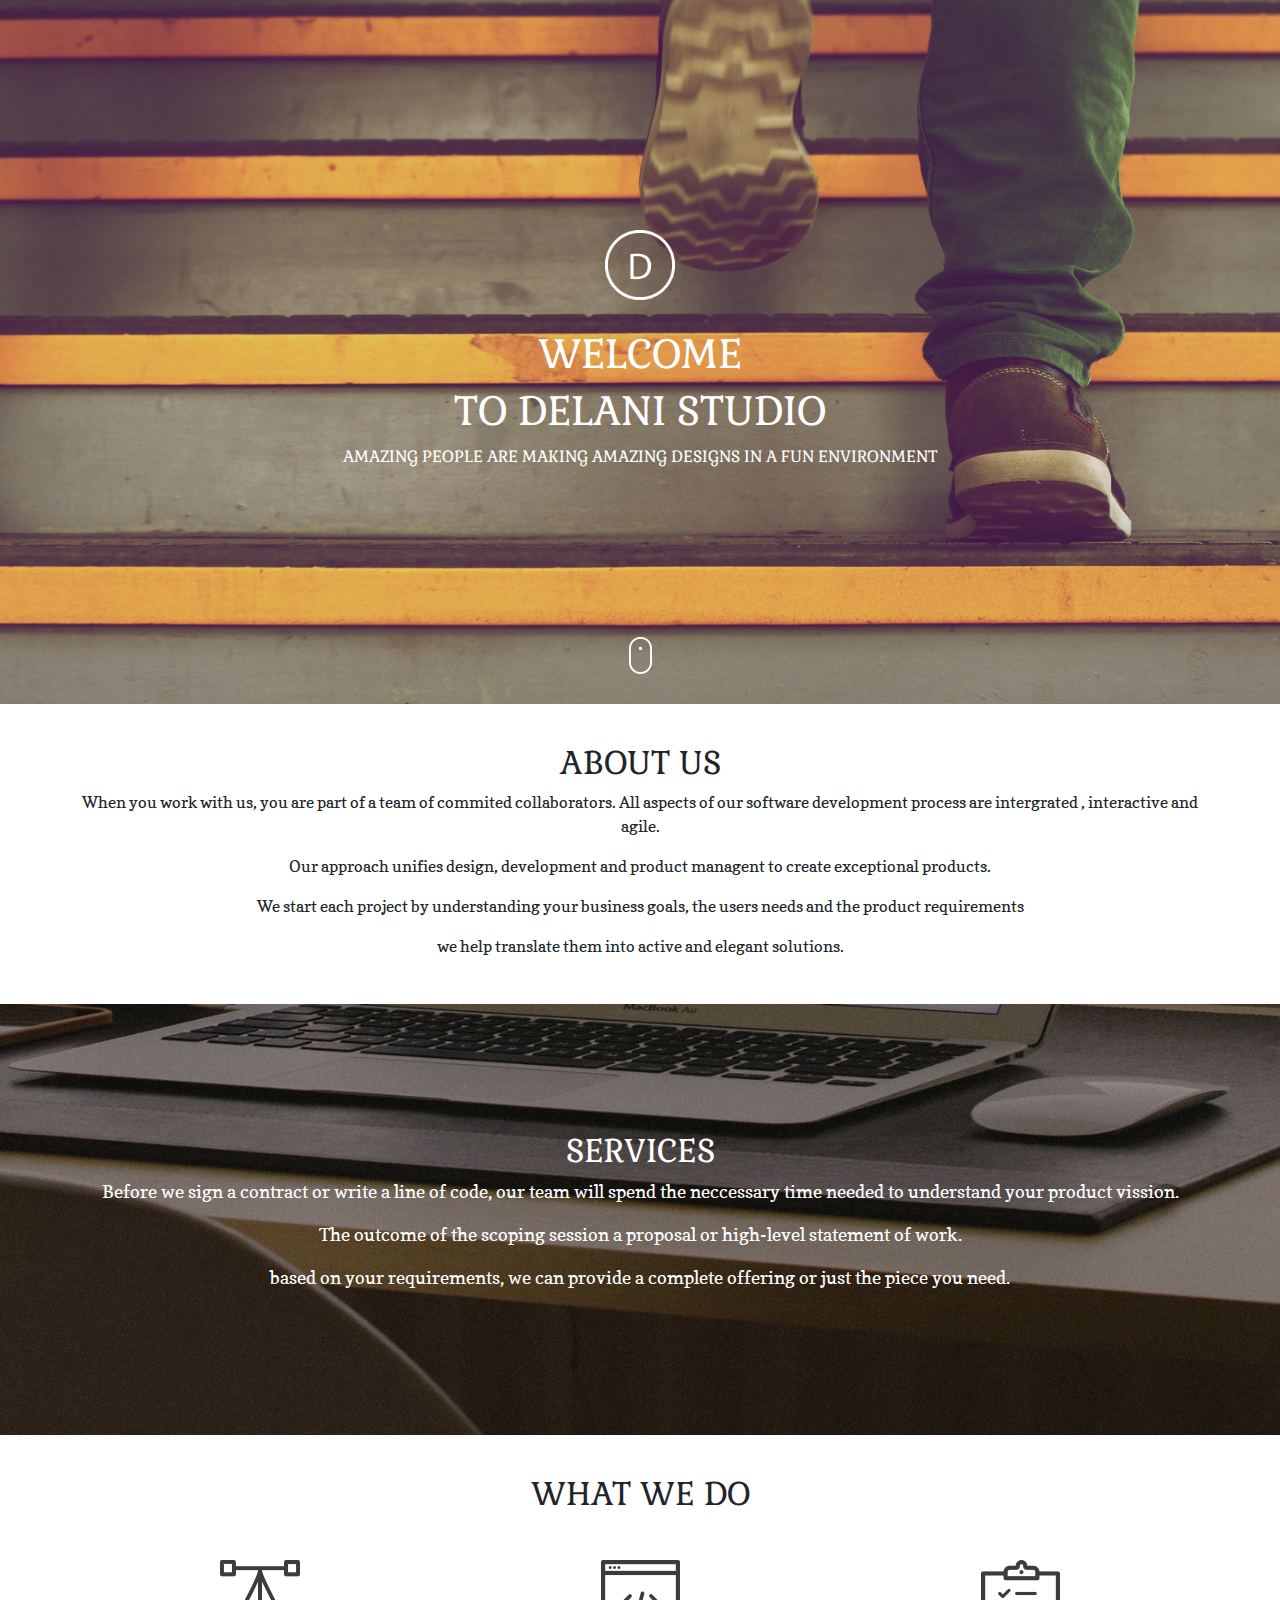
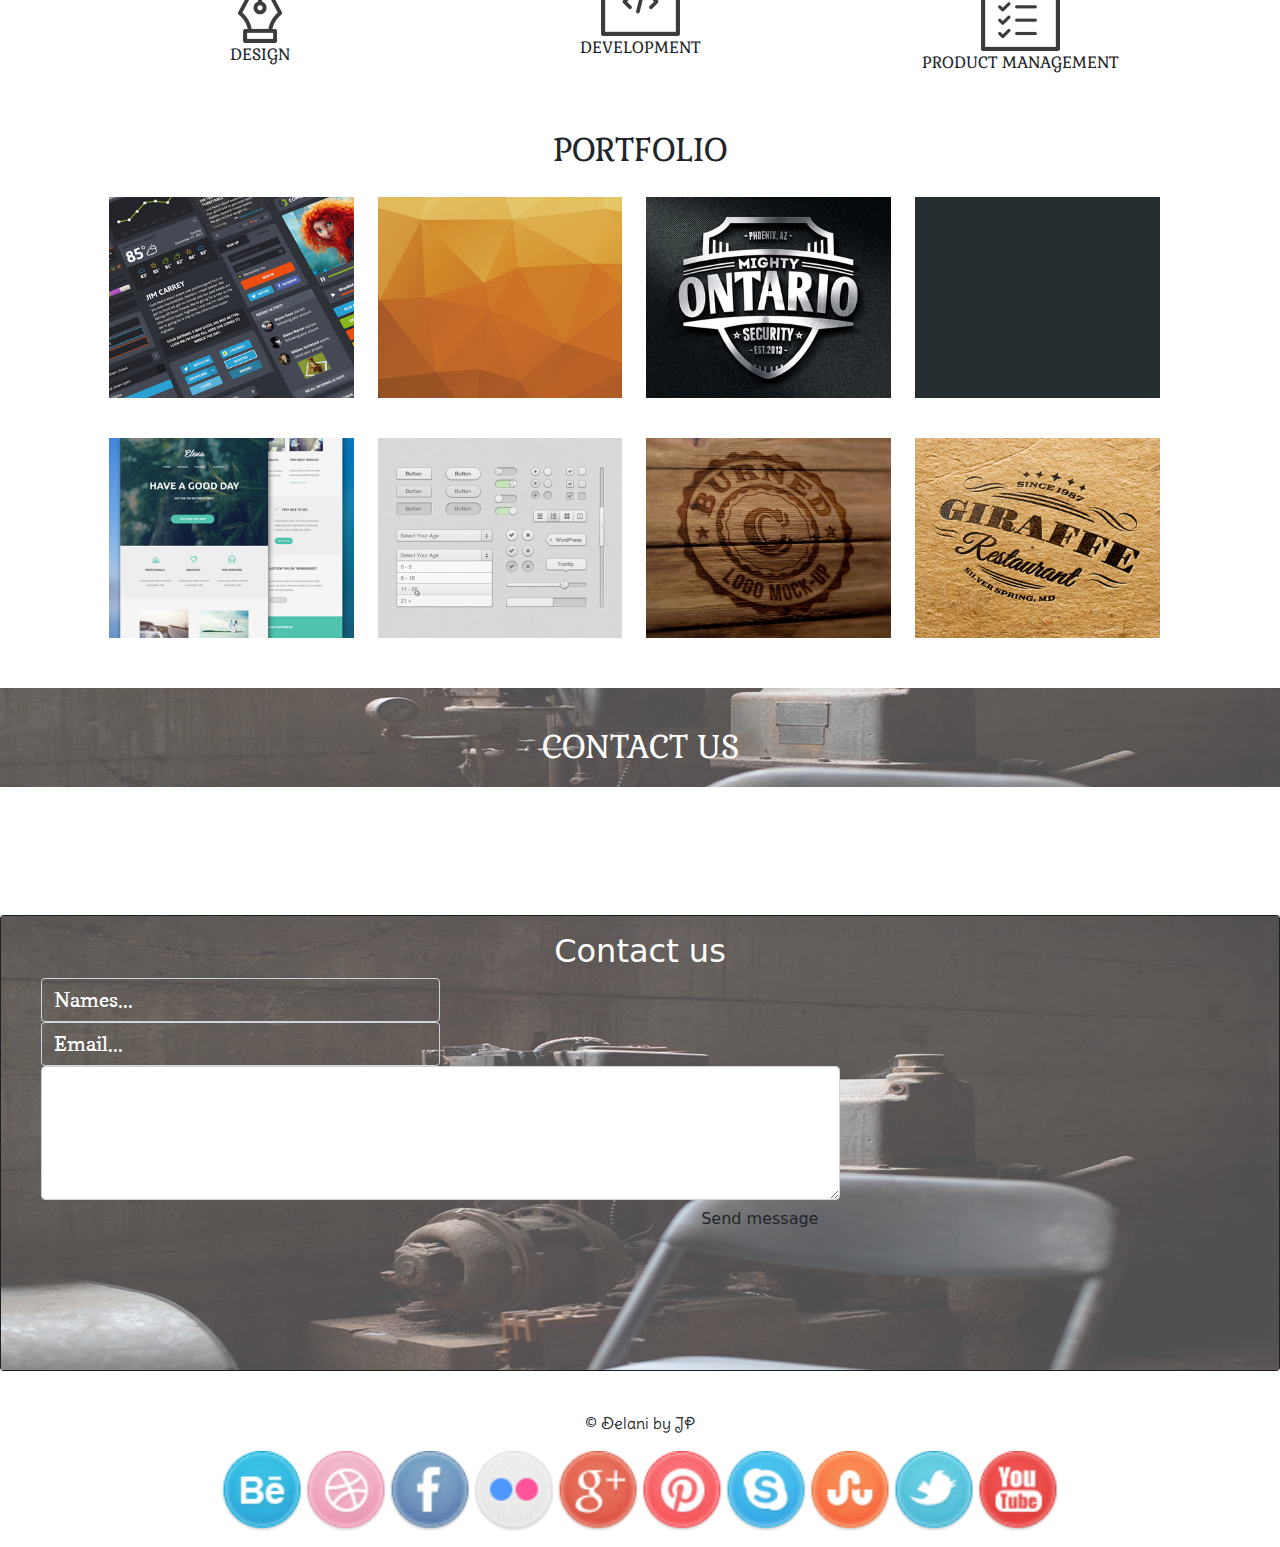
==== commit 984f2343: "add submit function to contact us" ====
--- a/index.html
+++ b/index.html
@@ -6,10 +6,11 @@
     <link rel="stylesheet" href="./css/styles.css">
 </head>
 <body>
+  
   <div class="landing">
     <img src="./image/logo/logo.png" id="logo">
-    <h1>Welcome</h1>
-    <h1>To DELANI STUDIO</h1>
+    <h1>WELCOME</h1>
+    <h1>TO DELANI STUDIO</h1>
     <p>AMAZING PEOPLE ARE MAKING AMAZING DESIGNS IN A FUN ENVIRONMENT</p>
     <div class="mouse-click"></div>
     <a href="#about-us"><img src="./image/mouse_click.png" alt="mouse_click" id="mouse-click"></a>
--- a/css/styles.css
+++ b/css/styles.css
@@ -10,8 +10,8 @@
   color: white;
   text-align: center;
   padding-top:17%; 
-  font-family: -apple-system, BlinkMacSystemFont, 'Segoe UI', Roboto, Oxygen, Ubuntu, Cantarell, 'Open Sans', 'Helvetica Neue', sans-serif;
-
+  font-family: 'Gabriela', serif;
+  /* padding-bottom:5%; */
 }
 .landing h1{
   padding: 2px;
@@ -30,10 +30,10 @@
   padding-top : 22px;
   margin-top: 10%;
   padding-bottom: 30px; 
-
+  /* animation-iteration-count: infinite; */
 }
 #mouse-click {
-  animation: bounce 3s infinite;
+  animation: bounce 2s infinite;
 }
 
 @keyframes bounce {
@@ -46,7 +46,7 @@
   60% {
     transform: translateY(-45px);
   }
-
+}
 
 .about{
   text-align: center;
@@ -59,7 +59,7 @@
 }
 .services{
   text-align: center;
-  background-image: url("../images/backgrounds/s_image.jpg");
+  background-image: url("../image/Background/s_image.jpg");
   color: white;
   background-position: center;
   background-size: cover;
@@ -102,12 +102,12 @@
   font-family: 'Gabriela', serif;
 }
 .contact{
-  background-image: url('../images/backgrounds/c_image.jpg');
+  background-image: url('../image/Background/c_image.jpg');
   background-position: center center;
   background-size: cover;
   background-repeat: no-repeat;
   color: white;
-
+  /* text-align: center; */
 }
 .title{
   padding: 6px;
@@ -185,6 +185,7 @@
     top: 20px;
     left: 16px;
     padding-top: 20%;
+    /* font-size: 16px; */
   }
   .col-md-3 img{
     width:100%px;
@@ -198,6 +199,9 @@
     margin-left: 2%;
     padding-bottom: 30px;
     margin-bottom: 20px;
+    /* margin-left: 10px; */
+
+    /* margin-right: -20%; */
   }
 }
 @media only screen and (max-width: 425px){
@@ -270,4 +274,4 @@
     margin-left:6%;
     margin-right: 10%; 
   }
-}
+}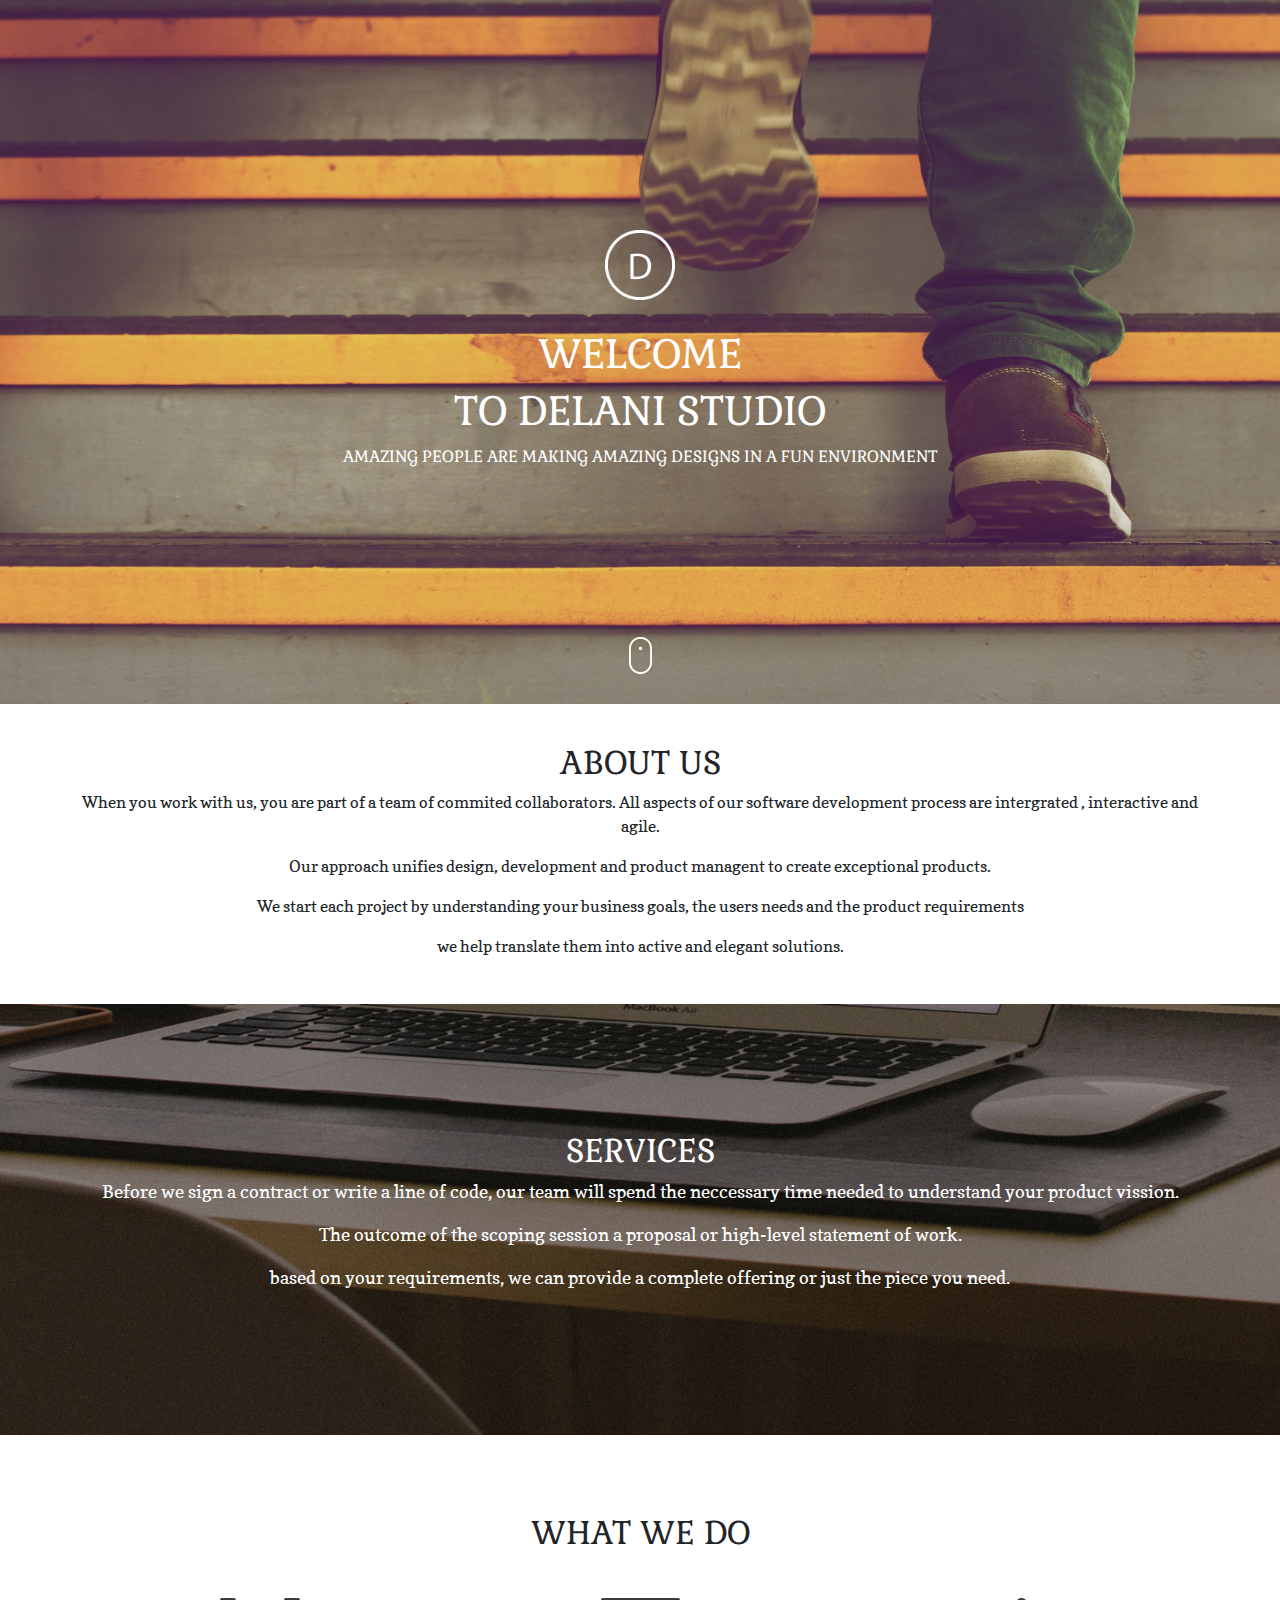
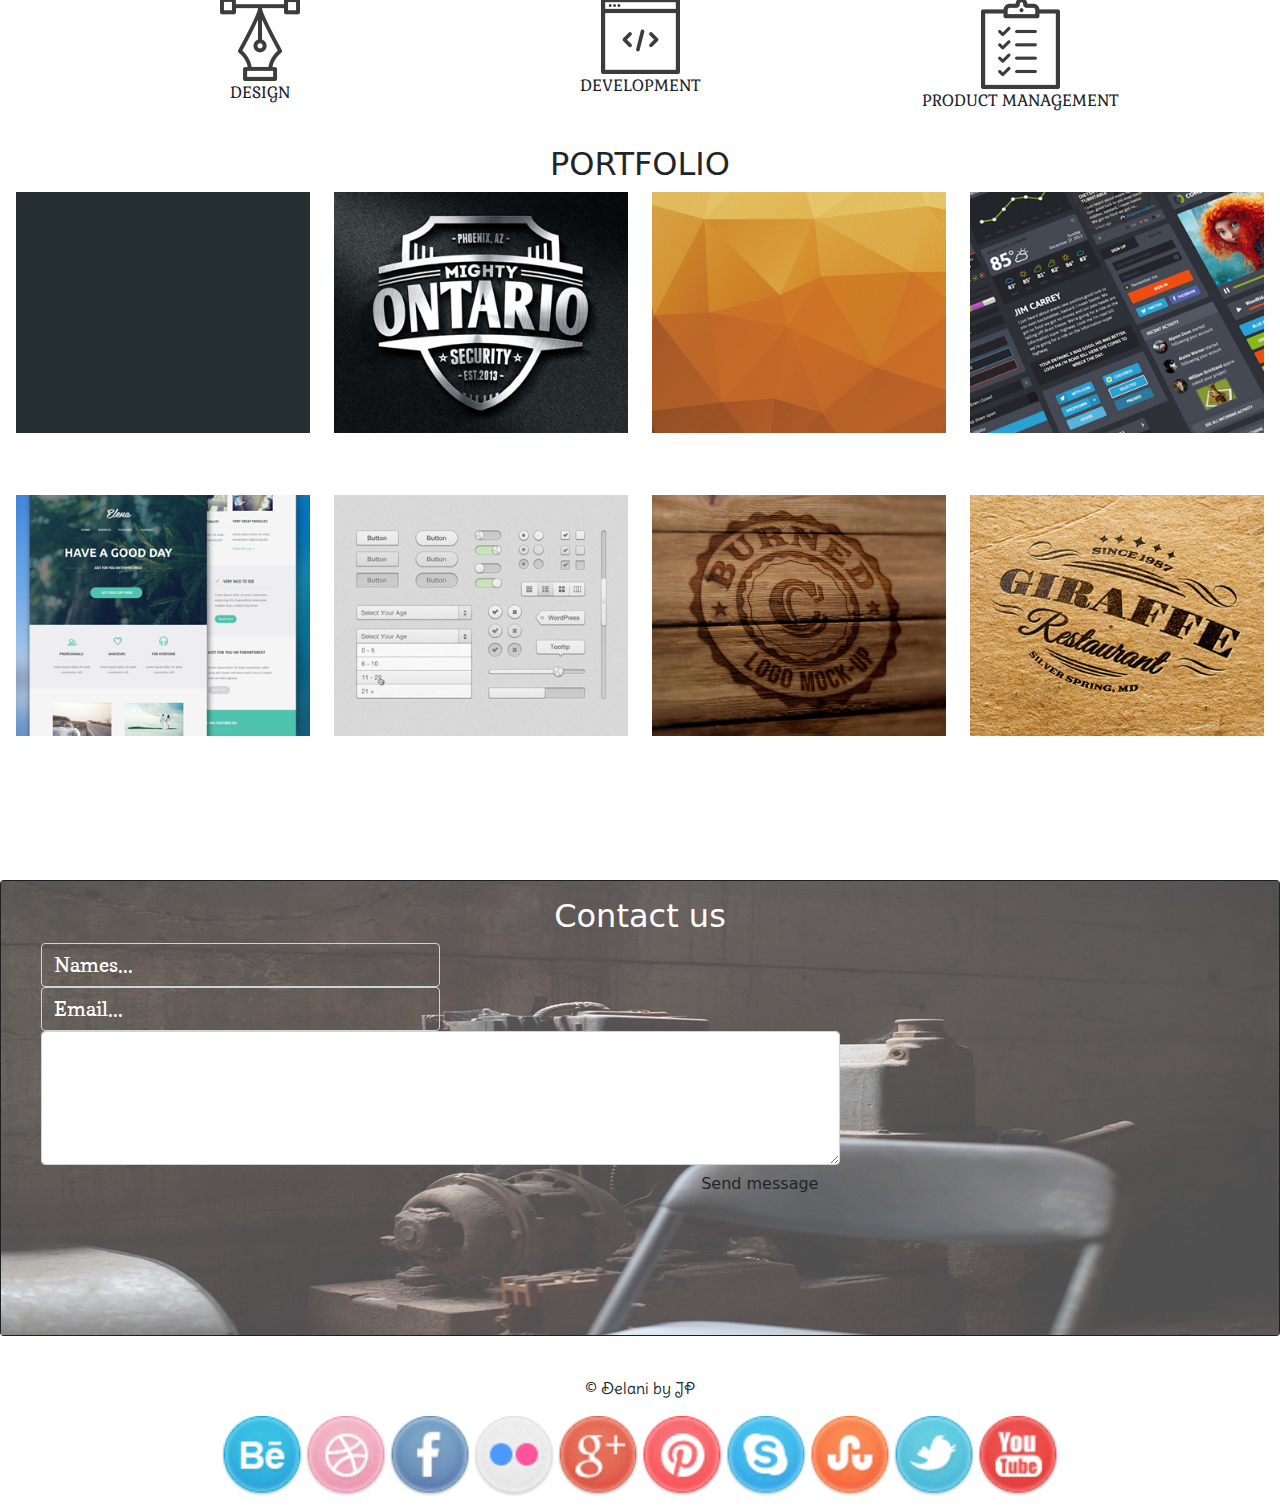
==== commit a4eca280: "tried mailchimp, did not work for me" ====
--- a/index.html
+++ b/index.html
@@ -71,52 +71,52 @@
     </div>
   </div>
     <!--PORTFOLIO SECTION, WE NEED TO ADD MOUSE OVER EFFECT-->
-<div class="portfolio">
-    <h2>PORTFOLIO</h2>
-    <div class="row" id="portfolio">
-      <div class="col-md-3" id="work1">
-        <img src="./image/portfolio/work1.jpg" alt="work1" >
-        <p id="overlay"class="text">Black Studio</p>
+    <div class="card-body text-center">
+      <h2>PORTFOLIO</h2>
+      <div class="row" style="margin-bottom:5%;">
+          <div class="col-sm-3 col-lg-3 ">
+              <img src="./image/portfolio/work4.jpg" class="img-fluid photo" id="work4">
+              <div class="dark" id="dark1">DARK PROJECT </div>
+          </div>
+          <div class="col-sm-3 col-lg-3 portfolio">
+              <img src="./image/portfolio/work3.jpg" class="img-fluid work3">
+              <div class="ontario"> MIGHTY ONTARIO PROJECT</div>
+          </div>
+          <div class="col-sm-3 col-lg-3 portfolio">
+              <img src="./image/portfolio/work2.jpg" class="img-fluid work2">
+              <div class="polygon">POLYGON PROJECT</div>
+          </div>
+          <div class="col-sm-3 col-lg-3 portfolio">
+              <img src="./image/portfolio/work1.jpg" class="img-fluid work1">
+              <div class="jim">JIM CARREY PROJECT</div>
+          </div>
       </div>
-      <div class="col-md-3" id="work2">
-        <img src="image/portfolio/work2.jpg" alt="work2" id="work2">
-        <p id="overlay2" class="text">Ontario Security</p>
+      <div class="row">
+          <div class="col-sm-3 col-lg-3 portfolio">
+              <img src="./image/portfolio/work5.jpg" class="img-fluid work5">
+              <div class="elena">ELENA PROJECT </div>
+          </div>
+          <div class="col-sm-3 col-lg-3 portfolio">
+              <img src="./image/portfolio/work6.jpg" class="img-fluid work6">
+              <div class="form">FORM PROJECT</div>
+          </div>
+          <div class="col-sm-3 col-lg-3 portfolio">
+              <img src="./image/portfolio/work7.jpg" class="img-fluid work7">
+              <div class="burned">BURNED LOGO PROJECT</div>
+          </div>
+          <div class="col-sm-3 col-lg-3 portfolio">
+              <img src="./image/portfolio/work8.jpg" class="img-fluid work8">
+              <div class="giraffe">GIRAFFE PROJECT</div>
+          </div>
       </div>
-      <div class="col-md-3" id="work3">
-        <img src="image/portfolio/work3.jpg" alt="work3">
-        <p id="overlay3"class="text">Pyramids</p>
-      </div>
-      <div class="col-md-3" id="work4">
-        <img src="image/portfolio/work4.jpg" alt="work4">
-        <p id="overlay4" class="text">Jim Carry</p>
-      </div>
-    </div>
-    <div class="row" id="portfolio">
-        <div class="col-md-3" id="work5">
-          <img src="image/portfolio/work5.jpg" alt="work5">
-          <p id="overlay5" class="text">Have A Nice Day</p>
-        </div>
-        <div class="col-md-3" id="work6">
-          <img src="image/portfolio/work6.jpg" alt="work6">
-          <p id="overlay6"class="text">Calculator</p>
-        </div>
-        <div class="col-md-3" id="work7">
-          <img src="image/portfolio/work7.jpg" alt="work7">
-          <p id="overlay7" class="text">Burned</p>
-        </div>
-        <div class="col-md-3" id="work8">
-          <img src="image/portfolio/work8.jpg" alt="work8">
-          <p id="overlay8" class="text">Giraffe Restaurant</p>
-        </div>
-      </div>
-  </div> 
-   
+  </div>
+</div>
+
 
 <!--**********************THIS IS THE FORMS SECTION WHERE WE HAVE CONTACT US*************************************-->
 
 <div class="container-fluid contact">
   <form>
-    <h2>CONTACT US</h2>
 </div>
   <div class="card bg-dark text-white text-center"style="margin-top:10%;">
     <img src="./image/Background/c_image.jpg" id="card-img-top">
--- a/css/styles.css
+++ b/css/styles.css
@@ -85,21 +85,9 @@
 .what-we-do .headings{
   padding-bottom: 38px;
 }
-#portfolio{
-  display: flex;
-  flex-wrap: wrap;
-  align-items: center;
-  margin-left:18%;
-  margin-right: 16%; 
-}
 .col-md-3 img{
   max-width: 100%;
   max-height: 100%;
-}
-.portfolio h2{
-  text-align: center;
-  padding-top:40px;
-  font-family: 'Gabriela', serif;
 }
 .contact{
   background-image: url('../image/Background/c_image.jpg');
@@ -111,13 +99,7 @@
 }
 .title{
   padding: 6px;
-}
-.contact h2{
-  text-align: center;
-  margin-top: 30px;
-  padding-top: 40px;
-  padding-bottom: 20px;
-  font-family: 'Gabriela', serif;
+
 }
 input[type=text],input[type=email],#comment{
   background: transparent;
@@ -162,21 +144,6 @@
 #product .title, #development .title, #design .title{
   font-size: 20px;
   font-weight: 600;
-}
-#overlay,#overlay2,#overlay3,#overlay4,#overlay5,#overlay6,#overlay7,#overlay8{
-  display: none;
-  color: black;
-  width: 100%;
-  height: 100%;
-  background-color:rgba(255, 255, 255, 0.456);
-  position:absolute;
-  top: 20px;
-  left: 35px;
-  font-weight: bold;
-  text-align: center;
-  font-size: 30px;
-  padding-top: 50%;
-  font-family: 'Delius Swash Caps', cursive;
 }
 @media only screen and (max-width: 755px){
   #overlay,#overlay2,#overlay3,#overlay4,#overlay5,#overlay6,#overlay7,#overlay8{
@@ -199,27 +166,14 @@
     margin-left: 2%;
     padding-bottom: 30px;
     margin-bottom: 20px;
-    /* margin-left: 10px; */
-
-    /* margin-right: -20%; */
+    
   }
 }
 @media only screen and (max-width: 425px){
-  #overlay,#overlay2,#overlay3,#overlay4,#overlay5,#overlay6,#overlay7,#overlay8{
-    width: 100%;
-    height: 100%;
-    top: 20px;
-    left: 16px;
-    padding-top: 20%;
-    font-size: 20px;
-  }
+
   .col-md-3 img{
     width:100%px;
     margin: 20px;
-  }
-  #portfolio{
-    margin-left:8%;
-    margin-right: 16%; 
   }
   button{
     padding-bottom: 30px;
@@ -240,22 +194,34 @@
     width: 84%;
   }
 }
-@media only screen and (min-width: 825px){
-  #overlay,#overlay2,#overlay3,#overlay4,#overlay5,#overlay6,#overlay7,#overlay8{
-    width: 100%;
-    height: 100%;
-    top: 20px;
-    left: 20px;
-    padding-top:30%; 
-  }
-  .col-md-3 img{
-    width: 400px;
-    margin: 20px;
-  }
-  #portfolio{
-    margin-left:10%;
-    margin-right: 10%; 
-  }
+.services{
+  margin-bottom: 3%;
+}
+.portfolio{
+  position: relative;
+} 
+.portfolio :hover{
+  background-color: white;
+  opacity: 0.2;
+}
+.jim,.polygon,.ontario,.dark,.elena,.form,.burned,.giraffe{
+  margin-top: -120px;
+  position: relative;
+  display: none;
+}
+.projects{
+  color:black;
+  border: 5px solid white;
+  font-weight: 900;
+}
+#social{
+    padding-top: 40px;
+    text-align: center;
+    background: white;
+    color:black;
+}
+#design-descr, #dev-descr, #prod-descr{
+    display: none;
 }
 @media only screen and (min-width: 625px){
   #overlay,#overlay2,#overlay3,#overlay4,#overlay5,#overlay6,#overlay7,#overlay8{
@@ -270,8 +236,4 @@
     width: 400px;
     margin: 20px;
   }
-  #portfolio{
-    margin-left:6%;
-    margin-right: 10%; 
-  }
 }